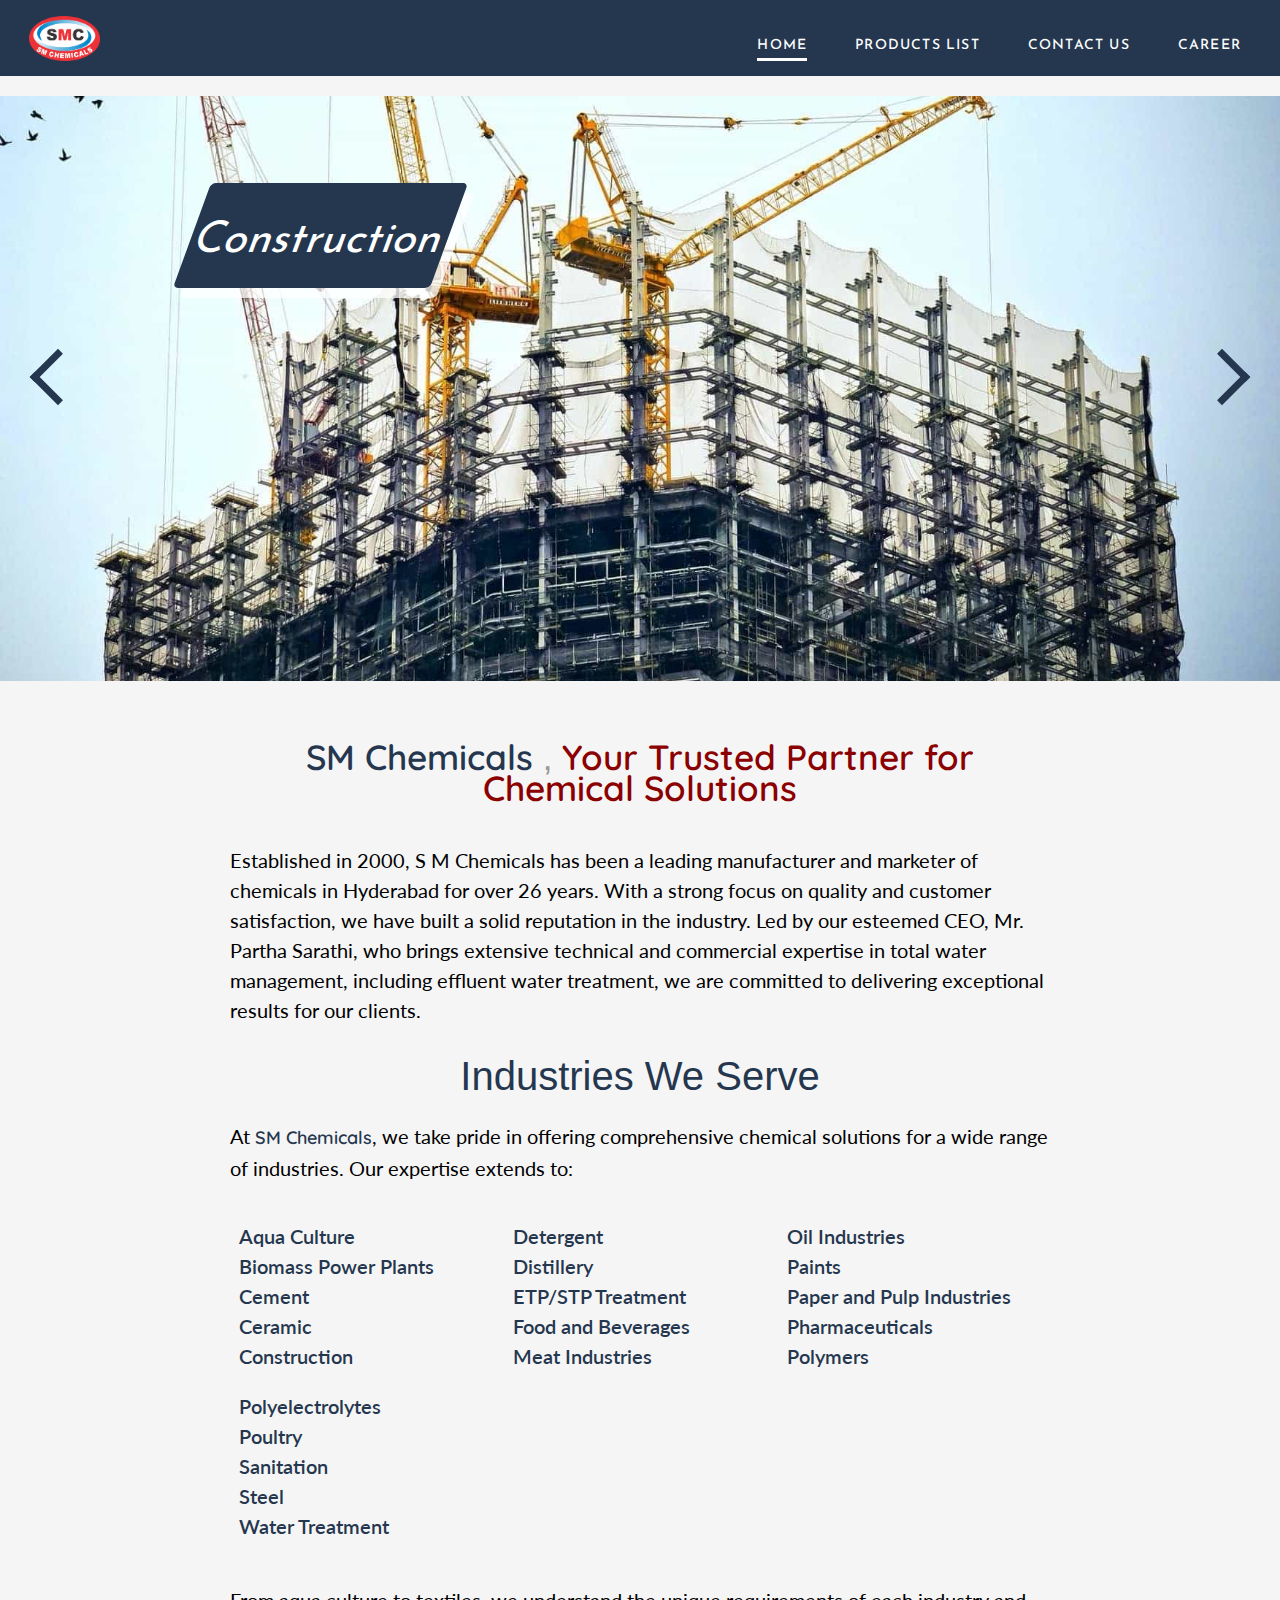
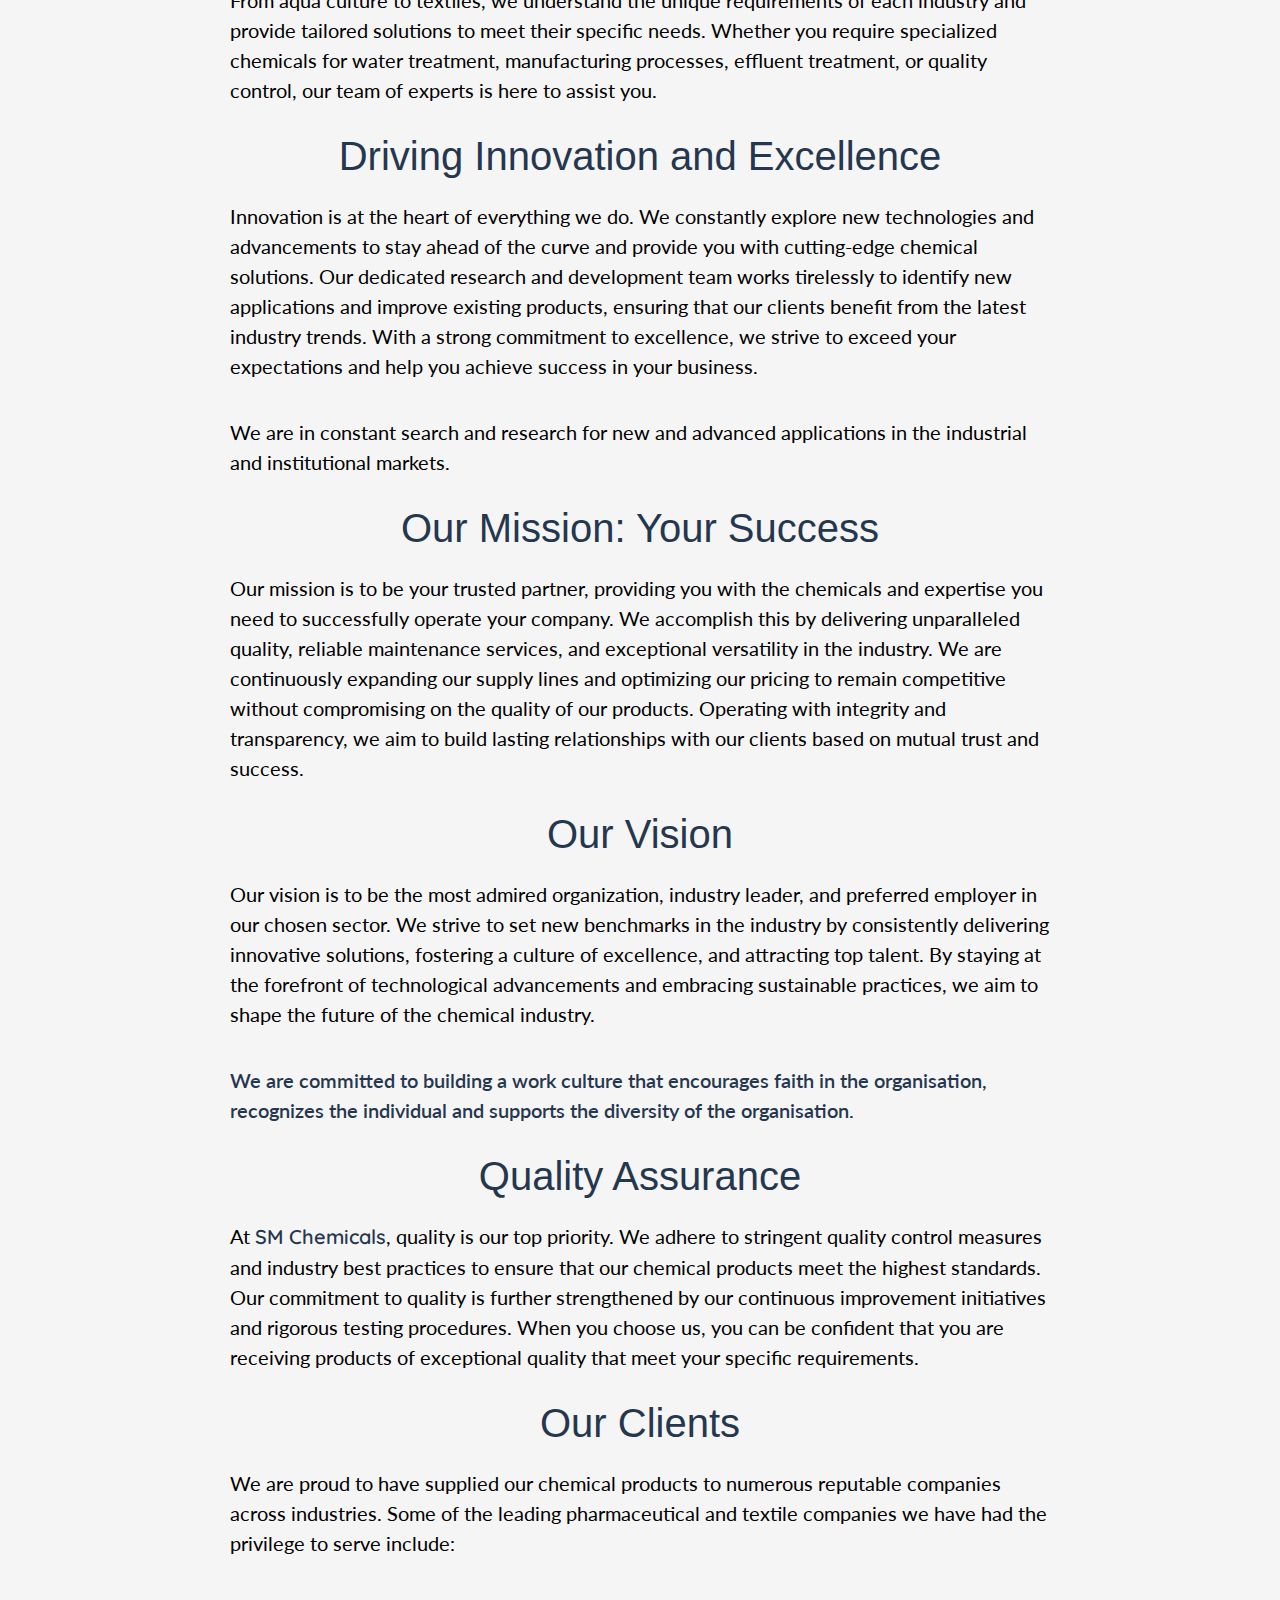
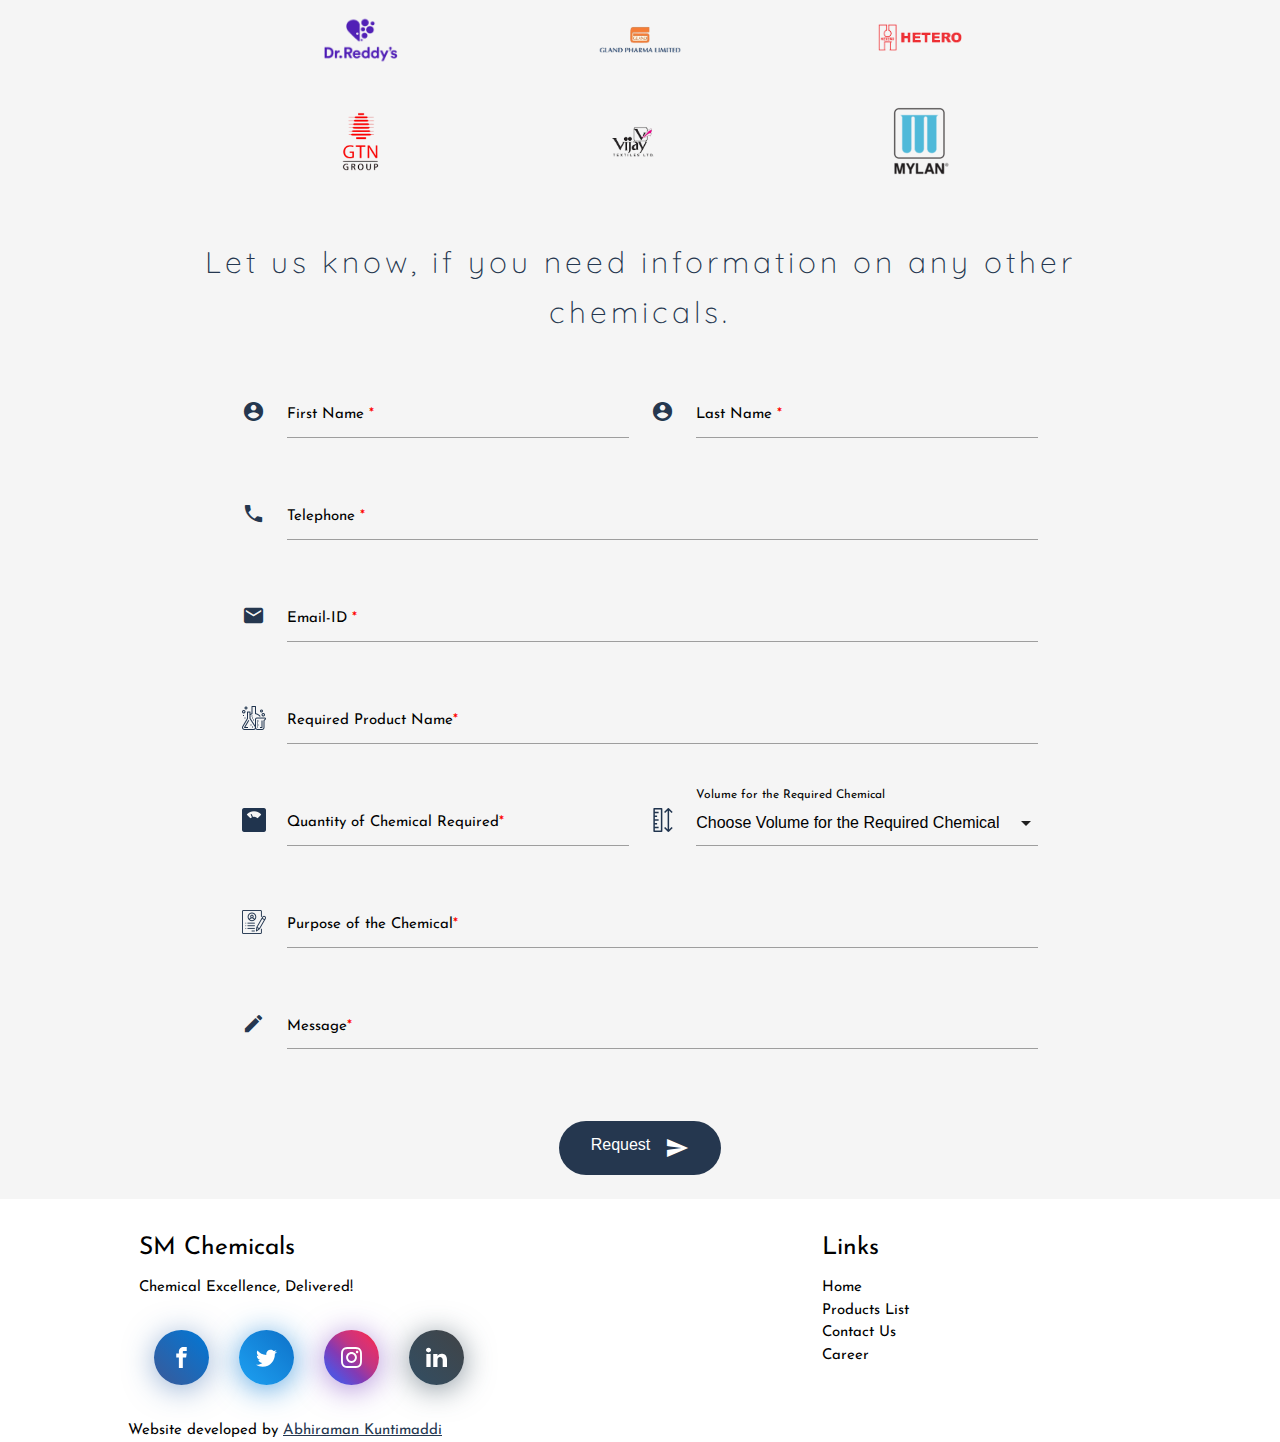
==== index.html @ 5cde38c0 "Moar lazy loading." ====
<!DOCTYPE html>
<html lang="en">

<head>
    <meta charset="UTF-8">
    <meta name="viewport" content="width=device-width, initial-scale=1.0">
    <meta name="theme-color" content="#25374f">
    <meta http-equiv="X-UA-Compatible" content="ie=edge">
    <meta name="description" content="S M Chemicals is in the field of Manufacturing and Marketing Chemicals in Hyderabad, India since 2000.">
    <meta name="keywords" content="Chemicals, S M Chemicals, Manufacture, Water, Water Treatment, ETP, Laundry,  Industry, Industries, Food and Beverages, Meat, Textile, Aqua Culture, Cooling Towers, Pulp and paper, Products, Hyderabad, India, Nallakunta, COVID-19, Supplies, Mr Partha Sarathi, Goods, Information, Request, Abhiraman Kuntimaddi.">
    <meta name="google-site-verification" content="u-ri6SJlkWAzicqvJTu-cuKKjDWuMDc4wzYXt_QNyRA">
    <meta name="robots" content="index, follow">
    <meta http-equiv="Content-Type" content="text/html; charset=utf-8">
    <meta name="language" content="English">
    <meta name="author" content="Abhiraman Kuntimaddi">

    <meta http-equiv="Cache-Control" content="no-cache, no-store, must-revalidate">
    <meta http-equiv="Pragma" content="no-cache">
    <meta http-equiv="Expires" content="0">
    <title>SM Chemicals - Home</title>
    <link rel="icon" href="/images/Logo.png">
    <link rel="stylesheet" href="/CSS/style.css">
    <link href="https://fonts.googleapis.com/icon?family=Material+Icons" rel="stylesheet">
    <link rel="stylesheet" href="https://cdn.jsdelivr.net/npm/animate.css@3.5.2/animate.min.css">
    <link href="https://fonts.googleapis.com/css?family=Josefin+Sans:300,400" rel="stylesheet">
    <link href='https://fonts.googleapis.com/css?family=Quicksand:300,400,700' rel='stylesheet' type='text/css'>
    <link href='https://fonts.googleapis.com/css?family=Lato:400,400italic,900' rel='stylesheet' type='text/css'>
    <link rel="stylesheet" href="/CSS/svg_scroll.css" media="screen,projection">
    <link rel="stylesheet" href="https://cdnjs.cloudflare.com/ajax/libs/materialize/1.0.0/css/materialize.min.css">
    <style>
        .dropdown-content li>a,
        .dropdown-content li>span {
            color: #25374F !important;
            font-family: 'Lato' !important;
        }

        .lab-icon {
            background: url('images/lab.png') no-repeat;
            height: 30px;
            width: 30px;
            display: block;
        }

        .lab-red-icon {
            background: url('images/lab-red.png') no-repeat;
            height: 30px;
            width: 30px;
            display: block;
        }

        .weight-icon {
            background: url('images/weight.png') no-repeat;
            height: 30px;
            width: 30px;
            display: block;
        }

        .scale-icon {
            background: url('images/scale.png') no-repeat;
            height: 30px;
            width: 30px;
            display: block;
        }

        .purpose-icon {
            background: url('images/purpose.png') no-repeat;
            height: 30px;
            width: 30px;
            display: block;
        }

        .virus-icon {
            background: url('images/virus.png') no-repeat;
            height: 30px;
            width: 30px;
            display: block;
            vertical-align: middle !important;
        }

    </style>
</head>

<body>

    <div class="thetop"></div>
    <div class="SM-color">
        <div class="nav-cust">
            <input type="checkbox" id="nav" class="hidden">
            <label for="nav" class="nav-btn">
                <i></i>
                <i></i>
                <i></i>
            </label>
            <div class="logo">
                <a href="/index"><img src="images/Logo.png" alt="SM Chemicals" height="45px"></a>
            </div>
            <div class="nav-wrapper">
                <ul>
                    <li class="active-cust"><a href="/index">Home</a></li>
                    <li><a href="/products">Products List</a></li>
                    <li><a href="/contactus">Contact Us</a></li>
                    <li><a href="/career">Career</a></li>
                </ul>
            </div>
        </div>
    </div>
<!--     <div class="fixed-action-btn left-button">
        <a id="menu" class="btn-floating btn-large modal-trigger" href="#covid-19">
            <i class="material-icons inline-icon prefix">warning</i>
        </a>
    </div>
    <div class="tap-target" data-target="menu" style="background-color: darkred;">
        <div class="tap-target-content">
            <div>

                <span style="" class="white-text">COVID-19 Alert</span>
                <img style="vertical-align:middle" src="images/virus.png">
            </div>
            <p class="white-text">(Coronavirus Disease)</p>
            <div class="white-text">We also manufacture and supply products that are essential during this pandemic outbreak.</div>
            <div class="white-text">Press the button to learn more.</div>
        </div>
    </div>
    <div id="covid-19" class="modal modal-fullscreen-covid">
        <div class="modal-content">
            <h4 class="center modal-header" style="color: darkred;">Covid-19 Essential Products</h4>

            <div class="content">
                <div class="cust-text">
                    We manufacture and supply chemicals that are essential during this pandemic outbreak. The following listed chemicals are manufactured locally and will be supplied on a wholesale scale based on the requirement of the customer.
                    <div style="margin-top: 20px;">
                        <h4 class="modal-header" style="color: darkred; font-weight: 600; font-size: 30px;">Chemicals List</h4>
                    </div>
                    <ol class="b">
                        <div class="cust-text SM-color-text" style="font-weight: 400;">
                            <li>Bleaching Powder</li>
                            <li>Fragrance Lemon,Jasmine</li>
                            <li>Glycerin</li>
                            <li>Hand Sanitizer</li>
                            <li>Hydrogen Peroxide</li>
                            <li>Isopropyl alcohol</li>
                            <li>Sodium Hypochlorite Liquid</li>
                            <li>Thickener(Carbomer)</li>
                        </div>
                    </ol>
                    Apart from chemicals we are also looking forward to sell products such as <span>Hand Sanitizers, Hand Wash, N95 Masks and PPE Kits</span> which have become essential requirements during this period.

                    <div class="center" style="margin-top: 20px;">
                        Please feel free to use the below given <a href="#form" style="color: darkred;">Enquiry Form</a> or <a href="#form" style="color: darkred;">click here</a>.
                    </div>

                </div>
                <div class="card-cust">
                    <div class="ind-card-image" style="background-image: url(images/industries/sanitation.jpg);">
                        <p class="card-text">Hand Sanitizer</p>
                    </div>
                </div>
                <div class="card-cust">
                    <div class="ind-card-image" style="background-image: url(images/industries/hand-wash.jpg);">
                        <p class="card-text">Liquid Hand Wash</p>
                    </div>
                </div>
                <div class="card-cust">
                    <div class="ind-card-image" style="background-image: url(images/industries/ppe.jpg);">
                        <p class="card-text">PPE(Personal Protection Equipment) Kit</p>
                    </div>
                </div>
                <div class="card-cust">
                    <div class="ind-card-image" style="background-image: url(images/industries/n95.jpg);">
                        <p class="card-text">N95 Mask</p>
                    </div>
                </div>
                <h5 class="center cust-title" style="color: darkred;">Enquire for COVID-19 Essentials Supplies</h5>
                <div class="row container" id="form">
                    <form class="col s12" name="mailus" action="covid-19.php" method="post">
                        <div class="row">
                            <div class="input-field col s12 m6">
                                <i class="material-icons inline-icon prefix" style="color: darkred">account_circle</i>
                                <input id="first_name" type="text" class="validate" name="first_name" required="true">
                                <label for="first_name" class="text-font">First Name <lable style="color: red;">*</lable></label>
                                <span class="helper-text text-font" data-error="Please enter your first name" data-success=""></span>
                            </div>
                            <div class="input-field col s12 m6">
                                <i class="material-icons inline-icon prefix" style="color: darkred">account_circle</i>
                                <input id="last_name" type="text" class="validate" name="last_name" required="true">
                                <label for="last_name" class="text-font">Last Name <lable style="color: red;">*</lable></label>
                                <span class="helper-text text-font" data-error="Please enter your last name" data-success=""></span>
                            </div>
                            <div class="input-field col s12">
                                <i class="material-icons inline-icon prefix" style="color: darkred">phone</i>
                                <input id="phone" type="text" class="validate" name="phone" required="true">
                                <label for="phone" class="text-font">Telephone <lable style="color: red;">*</lable></label>
                                <span class="helper-text text-font" data-error="Please enter a valid Phone Number" data-success=""></span>
                            </div>
                            <div class="input-field col s12">
                                <i class="material-icons inline-icon prefix" style="color: darkred;">mail</i>
                                <input id="email" type="text" class="validate" name="email" required="true">
                                <label for="email" class="text-font">Email-ID <lable style="color: red;">*</lable></label>
                                <span class="helper-text text-font" data-error="Please enter a valid E-Mail ID" data-success="Valid E-Mail ID"></span>
                            </div>
                            <div class="input-field col s12">
                                <i class="material-icons inline-icon prefix" style="color: darkred"><span class="lab-red-icon">
                                    </span></i>
                                <select class="icons text-font" name="requpro[]" multiple>
                                    <option class="text-font" value="" disabled selected>Choose A required product</option>
                                    <option class="text-font" value="Bleaching Powder">Bleaching Powder</option>
                                    <option class="text-font" value="Faragrance Lemon">Fragrance Lemon</option>
                                    <option class="text-font" value="Faragrance Jasmine">Fragrance Jasmine</option>
                                    <option class="text-font" value="Glycerin">Glycerin</option>
                                    <option class="text-font" value="Hand Sanitizer">Hand Sanitizer</option>
                                    <option class="text-font" value="Hydrogen Peroxide">Hydrogen Peroxide</option>
                                    <option class="text-font" value="Isopropyl alchol">Isopropyl alchol</option>
                                    <option class="text-font" value="Sodium Hypochlorite">Sodium Hypochlorite</option>
                                    <option class="text-font" value="Thickner(Carbomer)">Thickner(Carbomer)</option>
                                    <option class="text-font" value="PPE Kit">PPE Kit</option>
                                    <option class="text-font" value="N95 Mask">N95 Mask</option>
                                    <option class="text-font" value="Liquid Hand Wash">Liquid Hand Wash</option>
                                    <option class="text-font" value="Hand Sanstizer">Hand Sanstizer</option>
                                </select>
                                <label for="requpro" class="text-font">Choose A required product</label>
                            </div>
                            <div class="input-field col s12 m6">
                                <i class="material-icons inline-icon prefix" style="color: darkred;">location_on</i>
                                <input placeholder="City" id="city" name="city" type="text" required="true" class="validate">
                                <label for="city" class="text-font">Delivery Location City<lable style="color: red;">*</lable></label>
                                <span class="helper-text text-font" data-error="Please enter the name of city." data-success=""></span>
                            </div>
                            <div class="input-field col s12 m6">
                                <i class="material-icons inline-icon prefix" style="color: darkred;">location_on</i>
                                <input placeholder="Country" id="country" name="country" type="text" required="true" class="validate">
                                <label for="country" class="text-font">Delivery Location Country<lable style="color: red;">*</lable></label>
                                <span class="helper-text text-font" data-error="Please enter the name of city." data-success=""></span>
                            </div>
                            <div class="input-field col s12">
                                <i class="material-icons inline-icon prefix" style="color: darkred;">mode_edit</i>
                                <textarea placeholder="Please ensure that you also mention the quantity of the product in the message." id="message" type="text" class="materialize-textarea" name="message" required="true" data-length="250"></textarea>
                                <label for="message" class="text-font">Message<lable style="color: red;">*</lable></label>
                                <span class="helper-text text-font" data-error="Enter a message./The message is too Long." data-sucess="Please write a valid Message or E-Mail"></span>
                            </div>
                            <div class="center">
                                <button class="btn-round hoverable" type="submit" name="submit" value="submit" style="background-color: darkred;">Send Enquire
                                    <i class="material-icons right">send</i>
                                </button>
                            </div>
                        </div>
                    </form>
                </div>
            </div>

            <div class="center bottomcenter">
                <a href="#!" class="modal-btn-cust modal-close hoverable">Back</a>
            </div>
        </div>
    </div> -->

    <div class="slider" style="margin-top: 20px;">
        <div class="arrows left-arrow prev waves-effect left tooltipped" style="z-index: 4; top: 50%; left:3%;" height="45px" width="45px" data-tooltip="Previous"></div>
        <div class="arrows right-arrow next waves-effect right tooltipped" style="z-index: 4; top: 50%; right:3%;" height="45px" width="45px" data-tooltip="Next"></div>
        <ul class="slides">
            <li>
                <img class="responsive-img" src="images/carousel/Construction.jpg" alt="Data-Centers" loading="lazy">
                <div class="caption left-align">
                    <div class="skew-rect modal-trigger hoverable tooltipped" href="#construction" data-tooltip="Construction">
                        <h3 class="cust-sha-text">Construction</h3>
                    </div>
                </div>
            </li>
            <li>
                <img class="responsive-img" src="images/carousel/cooling-towers.jpg" alt="Cooling-Tower" loading="lazy">
                <div class="caption right-align">
                    <div class="skew-rect modal-trigger hoverable tooltipped" href="#cooling" data-tooltip="Cooling Tower Water Treatment">
                        <h3 class="cust-sha-text">Cooling Tower Water Treatment</h3>
                    </div>
                </div>
            </li>
            <li>
                <img class="responsive-img" src="images/carousel/etp-plant.jpg" alt="ETP-Plant" loading="lazy">
                <div class="caption left-align">
                    <div class="skew-rect modal-trigger hoverable tooltipped" href="#etp" data-tooltip="ETP Chemical">
                        <h3 class="cust-sha-text">ETP Chemical</h3>
                    </div>
                </div>
            </li>
            <li>
                <img class="responsive-img" src="images/carousel/laundry-main.jpg" alt="laundry" loading="lazy">
                <div class="caption right-align">
                    <div class="skew-rect modal-trigger hoverable tooltipped" href="#laundry" data-tooltip="Laundry Chemicals">
                        <h3 class="cust-sha-text">Laundry Chemicals</h3>
                    </div>
                </div>
            </li>
            <li>
                <img class="responsive-img" src="images/carousel/Poly.jpg" alt="Polymers" loading="lazy">
                <div class="caption left-align">
                    <div class="skew-rect modal-trigger hoverable tooltipped" href="#polymers" data-tooltip="Polymers">
                        <h3 class="cust-sha-text">Polymers</h3>
                    </div>
                </div>
            </li>
            <li>
                <img class="responsive-img" src="images/carousel/paper_pulp.jpg" alt="IT-Commercial" loading="lazy">
                <div class="caption right-align">
                    <div class="skew-rect modal-trigger hoverable tooltipped" href="#pulppaper" data-tooltip="Pulp and Paper">
                        <h3 class="cust-sha-text">Pulp and Paper</h3>
                    </div>
                </div>

            </li>
            <li>
                <img class="responsive-img" src="images/carousel/Water_Treatment_Chem.jpg" alt="OT" loading="lazy">
                <div class="caption left-align">
                    <div class="skew-rect modal-trigger hoverable tooltipped" href="#wtc" data-tooltip="Water Treatment Chemicals">
                        <h3 class="cust-sha-text">Water Treatment Chemicals</h3>
                    </div>
                </div>
            </li>
        </ul>
    </div>
    <div id="construction" class="modal modal-fullscreen">
        <div class="modal-content">
            <h4 class="center modal-header">Construction Indusrties</h4>

            <div class="content">
                <div class="card-cust">
                    <div class="ind-card-image z-depth-4" style="background-image: url(images/products/ready-mix.jpg);">
                        <p class="card-text">Ready Mix - Super Plastisizer</p>
                    </div>
                </div>
            </div>

            <div class="center bottomcenter">
                <a href="" class="modal-btn-cust modal-close hoverable">Back</a>
            </div>
        </div>
    </div>
    <div id="cooling" class="modal modal-fullscreen">
        <div class="modal-content">
            <h4 class="center modal-header">Cooling Tower Water Treatment Chemicals</h4>

            <div class="content">
                <div class="card-cust">
                    <div class="ind-card-image z-depth-4" style="background-image: url(images/products/biodisperants.jpg);">
                        <p class="card-text">Biodipersants</p>
                    </div>
                </div>
                <div class="card-cust">
                    <div class="ind-card-image z-depth-4" style="background-image: url(images/products/descaling-chemicals.jpg);">
                        <p class="card-text">Descaling Chemicals</p>
                    </div>
                </div>
            </div>
            <h4 class="center">Anti-Scalant with Corrosion inhibitors</h4>
            <div class="content">
                <div class="card-cust">
                    <div class="ind-card-image z-depth-4" style="background-image: url(images/products/sm-default.jpg);">
                        <p class="card-text">Anti-Scalant with Corrosion inhibitors</p>
                    </div>
                </div>
            </div>
            <h4 class="center">Biocides both Oxidizing and Non-Oxidizing</h4>
            <div class="content">
                <div class="card-cust">
                    <div class="ind-card-image z-depth-4" style="background-image: url(images/products/biocide.jpg);">
                        <p class="card-text">Biocides both Oxidizing and Non-Oxidizing</p>
                    </div>
                </div>
            </div>


            <div class="center bottomcenter">
                <a href="" class="modal-btn-cust modal-close hoverable">Back</a>
            </div>
        </div>
    </div>
    <div id="etp" class="modal modal-fullscreen">
        <div class="modal-content">
            <h4 class="center modal-header">ETP Plant and Chemicals</h4>

            <div class="content">
                <div class="card-cust">
                    <div class="ind-card-image z-depth-4" style="background-image: url(images/products/cogulants.jpg);">
                        <p class="card-text">Coagulants</p>
                    </div>
                </div>
                <div class="card-cust">
                    <div class="ind-card-image z-depth-4" style="background-image: url(images/products/biodisperants.jpg);">
                        <p class="card-text">Color Removal Polymer</p>
                    </div>
                </div>
                <div class="card-cust">
                    <div class="ind-card-image z-depth-4" style="background-image: url(images/products/floculants.jpg);">
                        <p class="card-text">Floculants<br>(polyelectrolytes)</p>
                    </div>
                </div>
                <div class="card-cust">
                    <div class="ind-card-image z-depth-4" style="background-image: url(images/products/sm-default.jpg);">
                        <p class="card-text">Inorganic and Polymeric</p>
                    </div>
                </div>
                <div class="card-cust">
                    <div class="ind-card-image z-depth-4" style="background-image: url(images/products/bacterial-culture.jpg);">
                        <p class="card-text">Media and Bactrial culture for aerobic & anaerobic System</p>
                    </div>
                </div>
                <div class="card-cust">
                    <div class="ind-card-image z-depth-4" style="background-image: url(images/products/etp-plant.jpg);">
                        <p class="card-text">STP & ETP plants for different applications</p>
                    </div>
                </div>
            </div>

            <div class="center bottomcenter">
                <a href="" class="modal-btn-cust modal-close hoverable">Back</a>
            </div>
        </div>
    </div>
    <div id="laundry" class="modal modal-fullscreen">
        <div class="modal-content">
            <h4 class="center modal-header">Laundry Chemicals</h4>

            <div class="content">
                <div class="card-cust">
                    <div class="ind-card-image z-depth-4" style="background-image: url(images/products/cleaning.jpg);">
                        <p class="card-text">Cleaning</p>
                    </div>
                </div>
                <div class="card-cust">
                    <div class="ind-card-image z-depth-4" style="background-image: url(images/products/detergent.jpg);">
                        <p class="card-text">Detergents</p>
                    </div>
                </div>
                <div class="card-cust">
                    <div class="ind-card-image z-depth-4" style="background-image: url(images/products/fabric-soft.jpg);">
                        <p class="card-text">Fabric Softners</p>
                    </div>
                </div>
                <div class="card-cust">
                    <div class="ind-card-image z-depth-4" style="background-image: url(images/products/hardness.jpg);">
                        <p class="card-text">Hardness reducers</p>
                    </div>
                </div>
                <div class="card-cust">
                    <div class="ind-card-image z-depth-4" style="background-image: url(images/products/PH-boosters.jpg);">
                        <p class="card-text">PH boosters</p>
                    </div>
                </div>
            </div>
            <div class="center bottomcenter">
                <a href="" class="modal-btn-cust modal-close hoverable">Back</a>
            </div>
        </div>
    </div>
    <div id="polymers" class="modal modal-fullscreen">
        <div class="modal-content">
            <h4 class="center modal-header">Polymers</h4>
            <h4 class="center">Coagulants</h4>
            <div class="content">
                <div class="card-cust">
                    <div class="ind-card-image z-depth-4" style="background-image: url(images/products/DADMAC.png);">
                        <p class="card-text">DADMAC</p>
                    </div>
                </div>
                <div class="card-cust">
                    <div class="ind-card-image z-depth-4" style="background-image: url(images/products/DCDA.jpg);">
                        <p class="card-text">DCDA Based decoloring</p>
                    </div>
                </div>
                <div class="card-cust">
                    <div class="ind-card-image z-depth-4" style="background-image: url(images/products/edta.png);">
                        <p class="card-text">Polyamine</p>
                    </div>
                </div>
            </div>

            <h4 class="center">Dispersants</h4>
            <div class="content">
                <div class="card-cust">
                    <div class="ind-card-image z-depth-4" style="background-image: url(images/products/.jpg);">
                        <p class="card-text">Anionic</p>
                    </div>
                </div>
                <div class="card-cust">
                    <div class="ind-card-image z-depth-4" style="background-image: url(images/products/.jpg);">
                        <p class="card-text">Cationic</p>
                    </div>
                </div>
                <div class="card-cust">
                    <div class="ind-card-image z-depth-4" style="background-image: url(images/products/edta.png);">
                        <p class="card-text">Non-ionic</p>
                    </div>
                </div>
            </div>
            <h4 class="center">Sludge Dewatering / Silica Dispersants</h4>
            <div class="content">
                <div class="card-cust">
                    <div class="ind-card-image z-depth-4" style="background-image: url(images/products/sludge.jpg);">
                        <p class="card-text">Sludge Dewatering and Thickening</p>
                    </div>
                </div>
                <div class="card-cust">
                    <div class="ind-card-image z-depth-4" style="background-image: url(images/products/.jpg);">
                        <p class="card-text">Silica Dispersants</p>
                    </div>
                </div>
            </div>
            <div class="center bottomcenter">
                <a href="" class="modal-btn-cust modal-close hoverable">Back</a>
            </div>
        </div>
    </div>
    <div id="pulppaper" class="modal modal-fullscreen">
        <div class="modal-content">
            <h4 class="center modal-header">Pulp and Paper Chemicals</h4>

            <div class="content">
                <div class="card-cust">
                    <div class="ind-card-image z-depth-4" style="background-image: url(images/products/biocide.jpg);">
                        <p class="card-text">Biocide</p>
                    </div>
                </div>
                <div class="card-cust">
                    <div class="ind-card-image z-depth-4" style="background-image: url(images/products/strength-polymer.jpg);">
                        <p class="card-text">Dry Strength Polymers</p>
                    </div>
                </div>
                <div class="card-cust">
                    <div class="ind-card-image z-depth-4" style="background-image: url(images/products/etp-plant.jpg);">
                        <p class="card-text">ETP Treatment Chemical</p>
                    </div>
                </div>
                <div class="card-cust">
                    <div class="ind-card-image z-depth-4" style="background-image: url(images/products/polyaluminium-chloride.jpg);">
                        <p class="card-text">Polyaluminium Chloride</p>
                    </div>
                </div>
                <div class="card-cust">
                    <div class="ind-card-image z-depth-4" style="background-image: url(images/products/binders.jpg);">
                        <p class="card-text">Retantion Aid</p>
                    </div>
                </div>
                <div class="card-cust">
                    <div class="ind-card-image z-depth-4" style="background-image: url(images/products/strength-polymer.jpg);">
                        <p class="card-text">Wet Strength Polymers</p>
                    </div>
                </div>
            </div>
            <div class="center bottomcenter">
                <a href="" class="modal-btn-cust modal-close hoverable">Back</a>
            </div>
        </div>
    </div>
    <div id="wtc" class="modal modal-fullscreen">
        <div class="modal-content">
            <h4 class="center">Water Treatment Chemicals</h4>
            <p class="center cust-txt">Low / Medium / High Pressure Boilers</p>
            <div class="content">
                <div class="card-cust">
                    <div class="ind-card-image z-depth-4" style="background-image: url(images/products/sm-default.jpg);">
                        <p class="card-text">AntiScalent</p>
                    </div>
                </div>
                <div class="card-cust">
                    <div class="ind-card-image z-depth-4" style="background-image: url(images/products/corrosion.jpg);">
                        <p class="card-text">Corrison Inhilitors</p>
                    </div>
                </div>
                <div class="card-cust">
                    <div class="ind-card-image z-depth-4" style="background-image: url(images/products/descaling-chemicals.jpg);">
                        <p class="card-text">Descaling Chemicals</p>
                    </div>
                </div>
                <div class="card-cust">
                    <div class="ind-card-image z-depth-4" style="background-image: url(images/products/PH-boosters.jpg);">
                        <p class="card-text">PH boosters</p>
                    </div>
                </div>
                <div class="card-cust">
                    <div class="ind-card-image z-depth-4" style="background-image: url(images/products/sludge.jpg);">
                        <p class="card-text">Sludge Conditioners</p>
                    </div>
                </div>
                <div class="card-cust">
                    <div class="ind-card-image z-depth-4" style="background-image: url(images/products/sm-default.jpg);">
                        <p class="card-text">Volatile and Non-Volatile Treatment</p>
                    </div>
                </div>
            </div>
            <div class="center bottomcenter">
                <a href="" class="modal-btn-cust modal-close hoverable">Back</a>
            </div>
        </div>
    </div>
    <!--
    <div class="scroll-down svg animated fadeInUp delay-5s slow" id="home-scroll-down">
        <svg id="Layer_2" x="0px" y="0px" viewBox="0 0 25.166666 37.8704414" enable-background="new 0 0 25.166666 37.8704414" xml:space="preserve">
            <path class="stroke" fill="none" stroke-width="2.5" stroke-miterlimit="10" d="M12.5833445 36.6204414h-0.0000229C6.3499947 36.6204414 1.25 31.5204487 1.25 25.2871208V12.5833216C1.25 6.3499947 6.3499951 1.25 12.5833216 1.25h0.0000229c6.2333269 0 11.3333216 5.0999947 11.3333216 11.3333216v12.7037992C23.916666 31.5204487 18.8166714 36.6204414 12.5833445 36.6204414z"></path>
            <path class="scroller" d="M13.0833359 19.2157116h-0.9192753c-1.0999985 0-1.9999971-0.8999996-1.9999971-1.9999981v-5.428606c0-1.0999994 0.8999987-1.9999981 1.9999971-1.9999981h0.9192753c1.0999985 0 1.9999981 0.8999987 1.9999981 1.9999981v5.428606C15.083334 18.315712 14.1833344 19.2157116 13.0833359 19.2157116z"></path>
        </svg><i class="icon icon-arrow-down"></i>
    </div>
-->
    <!-- Modal Trigger -->
    <main>
        <div class="container" id="start">
            <div class="cust-text container ctd-text" style="padding-top: 2%;">
                <div class="center welcome-text" style="padding: 5%;">
                    <span style="color : #25374F; font-size: 35px;">SM Chemicals</span> , <span style="color: darkred; font-size: 35px;">Your Trusted Partner for Chemical Solutions</span> 
                </div>

                <!-- TODO:This goes somewhere else -->
<!--                 <div class="text-anim">
                    <div class="rotate-main-text center">We Manufacture Chemicals that are essential for </div>
                    <div class="rotate-text center">
                        <p class="word">Auqa Culture</p>
                        <p class="word">Cement</p>
                        <p class="word">Ceramic</p>
                        <p class="word">Construction</p>
                        <p class="word">Detergent</p>
                        <p class="word">Food and Beverages</p>
                        <p class="word">Hospital</p>
                        <p class="word">Meat Industries</p>
                        <p class="word">Oil Industries</p>
                        <p class="word">Paper and Pulp</p>
                        <p class="word">Pharmaceuticals</p>
                        <p class="word">Poultry</p>
                        <p class="word">Power plant</p>
                        <p class="word">Sanitaion</p>
                        <p class="word">Steel</p>
                        <p class="word">Textile</p>
                    </div>
                </div> -->

                <div class="cust-text years-sm" id="years-sm"> </div>

                <div class="cust-text-industries center" style="font-size: 40px; font-weight: 400;">Industries We Serve</div>

                <div class="cust-text" style="margin-top: 2%;">
                    At <span style="color: #25374F; font-size: large;"> SM Chemicals</span>, we take pride in offering comprehensive chemical solutions for a wide range of industries. Our expertise extends to:
                    <br><br>
                    <div class="custom-list cust-text SM-color-text" style="font-weight: 540; padding: 1%;">
                        <div class="column">
                            <ol>
                                <li>Aqua Culture</li>
                                <li>Biomass Power Plants</li>
                                <li>Cement</li>
                                <li>Ceramic</li>
                                <li>Construction</li>
                            </ol>
                        </div>
                        <div class="column">
                            <ol>
                                <li>Detergent</li>
                                <li>Distillery</li>
                                <li>ETP/STP Treatment</li>
                                <li>Food and Beverages</li>
                                <li>Meat Industries</li>
                            </ol>
                        </div>
                        <div class="column">
                            <ol>
                                <li>Oil Industries</li>
                                <li>Paints</li>
                                <li>Paper and Pulp Industries</li>
                                <li>Pharmaceuticals</li>
                                <li>Polymers</li>
                            </ol>
                        </div>
                        <div class="column">
                            <ol>
                                <li>Polyelectrolytes</li>
                                <li>Poultry</li>
                                <li>Sanitation</li>
                                <li>Steel</li>
                                <li>Water Treatment</li>
                            </ol>
                        </div>
                    </div>

                    From aqua culture to textiles, we understand the unique requirements of each industry and provide tailored solutions to meet their specific needs. Whether you require specialized chemicals for water treatment, manufacturing processes, effluent treatment, or quality control, our team of experts is here to assist you.
                </div>

                <div class="cust-text-industries center" style="font-size: 40px; font-weight: 400;">
                    Driving Innovation and Excellence
                </div>

                <div class="cust-text" style="margin-top: 2%;">
                    Innovation is at the heart of everything we do. We constantly explore new technologies and advancements to stay ahead of the curve and provide you with cutting-edge chemical solutions. Our dedicated research and development team works tirelessly to identify new applications and improve existing products, ensuring that our clients benefit from the latest industry trends. With a strong commitment to excellence, we strive to exceed your expectations and help you achieve success in your business.
                </div>

                <div class="cust-text" style="margin-top: 2%;">
                    We are in constant search and research for new and advanced applications in the industrial and institutional markets.
                </div>
                <div class="cust-text-industries center" style="font-size: 40px; font-weight: 400;">Our Mission: Your Success</div>
                <div class="cust-text" style="margin-top: 2%;">
                    Our mission is to be your trusted partner, providing you with the chemicals and expertise you need to successfully operate your company. We accomplish this by delivering unparalleled quality, reliable maintenance services, and exceptional versatility in the industry. We are continuously expanding our supply lines and optimizing our pricing to remain competitive without compromising on the quality of our products. Operating with integrity and transparency, we aim to build lasting relationships with our clients based on mutual trust and success.
                </div>
                <div class="cust-text-industries center" style="font-size: 40px; font-weight: 400;">Our Vision</div>
                <div class="cust-text" style="margin-top: 2%;">
                    Our vision is to be the most admired organization, industry leader, and preferred employer in our chosen sector. We strive to set new benchmarks in the industry by consistently delivering innovative solutions, fostering a culture of excellence, and attracting top talent. By staying at the forefront of technological advancements and embracing sustainable practices, we aim to shape the future of the chemical industry.
                </div>
                <div class="cust-text SM-color-text" style="font-weight: 600;">
                    We are committed to building a work culture that encourages faith in the organisation, recognizes the individual and supports the diversity of the organisation.
                </div>

                <div class="cust-text-industries center" style="font-size: 40px; font-weight: 400;">Quality Assurance</div>
                <div class="cust-text" style="margin-top: 2%;">
                    At <span style="color : #25374F; font-size: 20px;">SM Chemicals</span>, quality is our top priority. We adhere to stringent quality control measures and industry best practices to ensure that our chemical products meet the highest standards. Our commitment to quality is further strengthened by our continuous improvement initiatives and rigorous testing procedures. When you choose us, you can be confident that you are receiving products of exceptional quality that meet your specific requirements.
                </div>

                <div class="cust-text-industries center" style="font-size: 40px; font-weight: 400;">Our Clients</div>
                <div class="cust-text" style="margin-top: 2%;">
                    We are proud to have supplied our chemical products to numerous reputable companies across industries. Some of the leading pharmaceutical and textile companies we have had the privilege to serve include:
                </div>

                <div class="client-grid-container">
                    <div class="client-grid-item">
                      <img src="images/clients/dr-reddys.png" alt="Client 1" loading="lazy">
                    </div>
                    <div class="client-grid-item">
                      <img src="images/clients/gland-pharma.png" alt="Client 2" loading="lazy">
                    </div>
                    <div class="client-grid-item">
                        <img src="images/clients/hetro-drugs.png" alt="Client 3" loading="lazy"> 
                    </div>
                    <div class="client-grid-item">
                        <img src="images/clients/gtn.png" alt="Client 4" loading="lazy"> 
                    </div>
                    <div class="client-grid-item">
                        <img src="images/clients/vijay-text.png" alt="Client 5" loading="lazy"> 
                    </div>
                    <div class="client-grid-item">
                        <img src="images/clients/Mylan.png" alt="Client 6" loading="lazy">
                      </div>
                    <!-- Add more client-grid-items for additional client images -->
                  </div>
                  

            </div>
            <div class="cust-title center" style="font-weight: 200; margin-top: 60px; font-size: 30px;">Let us know, if you need information on any other chemicals.</div>
            <div class="row container" id="start">
                <form class="col s12" name="mailus" action="requestmail.php" method="post">
                    <div class="row">
                        <div class="input-field col s12 m6">
                            <i class="material-icons inline-icon prefix" style="color: #25374F">account_circle</i>
                            <input id="first_name" type="text" class="validate" name="first_name" required="true">
                            <label for="first_name" class="text-font">First Name <lable style="color: red;">*</lable></label>
                            <span class="helper-text text-font" data-error="Please enter your first name" data-success=""></span>
                        </div>
                        <div class="input-field col s12 m6">
                            <i class="material-icons inline-icon prefix" style="color: #25374F">account_circle</i>
                            <input id="last_name" type="text" class="validate" name="last_name" required="true">
                            <label for="last_name" class="text-font">Last Name <lable style="color: red;">*</lable></label>
                            <span class="helper-text text-font" data-error="Please enter your last name" data-success=""></span>
                        </div>
                        <div class="input-field col s12">
                            <i class="material-icons inline-icon prefix" style="color: #25374F">phone</i>
                            <input id="phone" type="text" class="validate" name="phone" required="true">
                            <label for="phone" class="text-font">Telephone <lable style="color: red;">*</lable></label>
                            <span class="helper-text text-font" data-error="Please enter a valid Phone Number" data-success=""></span>
                        </div>
                        <div class="input-field col s12">
                            <i class="material-icons inline-icon prefix" style="color: #25374F">mail</i>
                            <input id="email" type="text" class="validate" name="email" required="true">
                            <label for="email" class="text-font">Email-ID <lable style="color: red;">*</lable></label>
                            <span class="helper-text text-font" data-error="Please enter a valid E-Mail ID" data-success="Valid E-Mail ID"></span>
                        </div>
                        <div class="input-field col s12">
                            <i class="material-icons inline-icon prefix" style="color: #25374F"> <span class="lab-icon">
                                </span></i>
                            <input id="reqchemi" name="reqchemi" type="text" required="true" class="validate">
                            <label for="reqchemi" class="text-font">Required Product Name<lable style="color: red;">*</lable></label>
                            <span class="helper-text text-font" data-error="Please enter a product name" data-success=""></span>
                        </div>
                        <div class="input-field col s12 m6">
                            <i class="material-icons inline-icon prefix" style="color: #25374F">
                                <span class="weight-icon">
                                </span>
                            </i>
                            <input id="quantchemi" type="text" class="validate" name="quantchemical" required="true">
                            <label for="quantchemi" class="text-font">Quantity of Chemical Required<lable style="color: red;">*</lable></label>
                            <span class="helper-text text-font" data-error="Please enter a valid Amount" data-success=""></span>
                        </div>
                        <div class="input-field col s12 m6">
                            <i class="material-icons inline-icon prefix" style="color: #25374F"><span class="scale-icon">
                                </span></i>
                            <select class="icons text-font" name="chemivolume">
                                <option class="text-font" value="" disabled selected>Choose Volume for the Required Chemical</option>
                                <option class="text-font" value="Liter">Liter(s)</option>
                                <option class="text-font" value="Kg">Kg(s)</option>
                                <option class="text-font" value="Nos">No(s)</option>
                            </select>
                            <label for="chemivolume" class="text-font">Volume for the Required Chemical</label>
                        </div>
                        <div class="input-field col s12">
                            <i class="material-icons inline-icon prefix" style="color: #25374F"> <span class="purpose-icon">
                                </span></i>
                            <input id="purpose" name="purpose" type="text" required="true" class="validate">
                            <label for="purpose" class="text-font">Purpose of the Chemical<lable style="color: red;">*</lable></label>
                            <span class="helper-text text-font" data-error="Please enter the prurpose of the chemical requested." data-success=""></span>
                        </div>
                        <div class="input-field col s12">
                            <i class="material-icons inline-icon prefix" style="color: #25374F">mode_edit</i>
                            <textarea id="message" type="text" class="materialize-textarea" name="message" required="true" data-length="250"></textarea>
                            <label for="message" class="text-font">Message<lable style="color: red;">*</lable></label>
                            <span class="helper-text text-font" data-error="Enter a message./The message is too Long." data-sucess="Please write a valid Message or E-Mail"></span>
                        </div>
                        <div class="center">
                            <button class="btn-round hoverable" type="submit" name="submit" value="submit" style="background-color: #25374F;">Request
                                <i class="material-icons right">send</i>
                            </button>
                        </div>
                    </div>
                </form>
            </div>
        </div>
        <div class='scrolltop'>
            <div class="fixed-action-btn scroll animated bounceInUp">
                <a class="fab-button-cust waves-effect waves-light hoverable" href="#top" id="menu" style="background-color: #25374F;">Top
                    <i class="material-icons inline-icon">arrow_upward</i>
                </a>
            </div>
        </div>
    </main>
</body>
<footer class="page-footer white">
    <div class="container">
        <div class="row">
            <div class="col l6 s12">
                <h5 class="black-text">SM Chemicals</h5>
                <p class="black-text text-lighten-4">Chemical Excellence, Delivered!</p>
                <div class="social-footer">
                    <a href="https://www.facebook.com/smchemicalsofficial" class="profile-card-social__item facebook" target="_blank">
                        <span class="icon-font">
                            <svg class="icon">
                                <use xlink:href="#icon-facebook"></use>
                            </svg>
                        </span>
                    </a>

                    <a href="https://www.twitter.com/sm_chemicals" class="profile-card-social__item twitter" target="_blank">
                        <span class="icon-font">
                            <svg class="icon">
                                <use xlink:href="#icon-twitter"></use>
                            </svg>
                        </span>
                    </a>

                    <a href="https://www.instagram.com/smchemicalsofficial/" class="profile-card-social__item instagram" target="_blank">
                        <span class="icon-font">
                            <svg class="icon">
                                <use xlink:href="#icon-instagram"></use>
                            </svg>
                        </span>
                    </a>

                    <a href="https://www.linkedin.com/company/smchemicals" class="profile-card-social__item linkedin" target="_blank">
                        <span class="icon-font">
                            <svg class="icon">
                                <use xlink:href="#icon-linkedin"></use>
                            </svg>
                        </span>
                    </a>
                </div>
            </div>
            <div class="col l4 offset-l2 s12">
                <h5 class="black-text">Links</h5>
                <ul>
                    <li><a class="black-text text-lighten-3" href="/index">Home</a></li>
                    <li><a class="black-text text-lighten-3" href="/products">Products List</a></li>
                    <li><a class="black-text text-lighten-3" href="/contactus">Contact Us</a></li>
                    <li><a class="black-text text-lighten-3" href="/career">Career</a></li>
                </ul>
            </div>
        </div>
        <div class="black-text">Website developed by <a class="SM-color-text" href="" target="_blank" style="text-decoration: underline">Abhiraman Kuntimaddi</a></div>
    </div>
</footer>
<svg hidden="hidden">
    <defs>
        <symbol id="icon-location" viewBox="0 0 32 32">
            <title>location</title>
            <path d="M16 31.68c-0.352 0-0.672-0.064-1.024-0.16-0.8-0.256-1.44-0.832-1.824-1.6l-6.784-13.632c-1.664-3.36-1.568-7.328 0.32-10.592 1.856-3.2 4.992-5.152 8.608-5.376h1.376c3.648 0.224 6.752 2.176 8.608 5.376 1.888 3.264 2.016 7.232 0.352 10.592l-6.816 13.664c-0.288 0.608-0.8 1.12-1.408 1.408-0.448 0.224-0.928 0.32-1.408 0.32zM15.392 2.368c-2.88 0.192-5.408 1.76-6.912 4.352-1.536 2.688-1.632 5.92-0.288 8.672l6.816 13.632c0.128 0.256 0.352 0.448 0.64 0.544s0.576 0.064 0.832-0.064c0.224-0.096 0.384-0.288 0.48-0.48l6.816-13.664c1.376-2.752 1.248-5.984-0.288-8.672-1.472-2.56-4-4.128-6.88-4.32h-1.216zM16 17.888c-3.264 0-5.92-2.656-5.92-5.92 0-3.232 2.656-5.888 5.92-5.888s5.92 2.656 5.92 5.92c0 3.264-2.656 5.888-5.92 5.888zM16 8.128c-2.144 0-3.872 1.728-3.872 3.872s1.728 3.872 3.872 3.872 3.872-1.728 3.872-3.872c0-2.144-1.76-3.872-3.872-3.872z"></path>
            <path d="M16 32c-0.384 0-0.736-0.064-1.12-0.192-0.864-0.288-1.568-0.928-1.984-1.728l-6.784-13.664c-1.728-3.456-1.6-7.52 0.352-10.912 1.888-3.264 5.088-5.28 8.832-5.504h1.376c3.744 0.224 6.976 2.24 8.864 5.536 1.952 3.36 2.080 7.424 0.352 10.912l-6.784 13.632c-0.32 0.672-0.896 1.216-1.568 1.568-0.48 0.224-0.992 0.352-1.536 0.352zM15.36 0.64h-0.064c-3.488 0.224-6.56 2.112-8.32 5.216-1.824 3.168-1.952 7.040-0.32 10.304l6.816 13.632c0.32 0.672 0.928 1.184 1.632 1.44s1.472 0.192 2.176-0.16c0.544-0.288 1.024-0.736 1.28-1.28l6.816-13.632c1.632-3.264 1.504-7.136-0.32-10.304-1.824-3.104-4.864-5.024-8.384-5.216h-1.312zM16 29.952c-0.16 0-0.32-0.032-0.448-0.064-0.352-0.128-0.64-0.384-0.8-0.704l-6.816-13.664c-1.408-2.848-1.312-6.176 0.288-8.96 1.536-2.656 4.16-4.32 7.168-4.512h1.216c3.040 0.192 5.632 1.824 7.2 4.512 1.6 2.752 1.696 6.112 0.288 8.96l-6.848 13.632c-0.128 0.288-0.352 0.512-0.64 0.64-0.192 0.096-0.384 0.16-0.608 0.16zM15.424 2.688c-2.784 0.192-5.216 1.696-6.656 4.192-1.504 2.592-1.6 5.696-0.256 8.352l6.816 13.632c0.096 0.192 0.256 0.32 0.448 0.384s0.416 0.064 0.608-0.032c0.16-0.064 0.288-0.192 0.352-0.352l6.816-13.664c1.312-2.656 1.216-5.792-0.288-8.352-1.472-2.464-3.904-4-6.688-4.16h-1.152zM16 18.208c-3.424 0-6.24-2.784-6.24-6.24 0-3.424 2.816-6.208 6.24-6.208s6.24 2.784 6.24 6.24c0 3.424-2.816 6.208-6.24 6.208zM16 6.4c-3.072 0-5.6 2.496-5.6 5.6 0 3.072 2.528 5.6 5.6 5.6s5.6-2.496 5.6-5.6c0-3.104-2.528-5.6-5.6-5.6zM16 16.16c-2.304 0-4.16-1.888-4.16-4.16s1.888-4.16 4.16-4.16c2.304 0 4.16 1.888 4.16 4.16s-1.856 4.16-4.16 4.16zM16 8.448c-1.952 0-3.552 1.6-3.552 3.552s1.6 3.552 3.552 3.552c1.952 0 3.552-1.6 3.552-3.552s-1.6-3.552-3.552-3.552z"></path>
        </symbol>
        <symbol id="icon-facebook" viewBox="0 0 32 32">
            <title>facebook</title>
            <path d="M19 6h5v-6h-5c-3.86 0-7 3.14-7 7v3h-4v6h4v16h6v-16h5l1-6h-6v-3c0-0.542 0.458-1 1-1z"></path>
        </symbol>

        <symbol id="icon-instagram" viewBox="0 0 32 32">
            <title>instagram</title>
            <path d="M16 2.881c4.275 0 4.781 0.019 6.462 0.094 1.563 0.069 2.406 0.331 2.969 0.55 0.744 0.288 1.281 0.638 1.837 1.194 0.563 0.563 0.906 1.094 1.2 1.838 0.219 0.563 0.481 1.412 0.55 2.969 0.075 1.688 0.094 2.194 0.094 6.463s-0.019 4.781-0.094 6.463c-0.069 1.563-0.331 2.406-0.55 2.969-0.288 0.744-0.637 1.281-1.194 1.837-0.563 0.563-1.094 0.906-1.837 1.2-0.563 0.219-1.413 0.481-2.969 0.55-1.688 0.075-2.194 0.094-6.463 0.094s-4.781-0.019-6.463-0.094c-1.563-0.069-2.406-0.331-2.969-0.55-0.744-0.288-1.281-0.637-1.838-1.194-0.563-0.563-0.906-1.094-1.2-1.837-0.219-0.563-0.481-1.413-0.55-2.969-0.075-1.688-0.094-2.194-0.094-6.463s0.019-4.781 0.094-6.463c0.069-1.563 0.331-2.406 0.55-2.969 0.288-0.744 0.638-1.281 1.194-1.838 0.563-0.563 1.094-0.906 1.838-1.2 0.563-0.219 1.412-0.481 2.969-0.55 1.681-0.075 2.188-0.094 6.463-0.094zM16 0c-4.344 0-4.887 0.019-6.594 0.094-1.7 0.075-2.869 0.35-3.881 0.744-1.056 0.412-1.95 0.956-2.837 1.85-0.894 0.888-1.438 1.781-1.85 2.831-0.394 1.019-0.669 2.181-0.744 3.881-0.075 1.713-0.094 2.256-0.094 6.6s0.019 4.887 0.094 6.594c0.075 1.7 0.35 2.869 0.744 3.881 0.413 1.056 0.956 1.95 1.85 2.837 0.887 0.887 1.781 1.438 2.831 1.844 1.019 0.394 2.181 0.669 3.881 0.744 1.706 0.075 2.25 0.094 6.594 0.094s4.888-0.019 6.594-0.094c1.7-0.075 2.869-0.35 3.881-0.744 1.050-0.406 1.944-0.956 2.831-1.844s1.438-1.781 1.844-2.831c0.394-1.019 0.669-2.181 0.744-3.881 0.075-1.706 0.094-2.25 0.094-6.594s-0.019-4.887-0.094-6.594c-0.075-1.7-0.35-2.869-0.744-3.881-0.394-1.063-0.938-1.956-1.831-2.844-0.887-0.887-1.781-1.438-2.831-1.844-1.019-0.394-2.181-0.669-3.881-0.744-1.712-0.081-2.256-0.1-6.6-0.1v0z"></path>
            <path d="M16 7.781c-4.537 0-8.219 3.681-8.219 8.219s3.681 8.219 8.219 8.219 8.219-3.681 8.219-8.219c0-4.537-3.681-8.219-8.219-8.219zM16 21.331c-2.944 0-5.331-2.387-5.331-5.331s2.387-5.331 5.331-5.331c2.944 0 5.331 2.387 5.331 5.331s-2.387 5.331-5.331 5.331z"></path>
            <path d="M26.462 7.456c0 1.060-0.859 1.919-1.919 1.919s-1.919-0.859-1.919-1.919c0-1.060 0.859-1.919 1.919-1.919s1.919 0.859 1.919 1.919z"></path>
        </symbol>

        <symbol id="icon-twitter" viewBox="0 0 32 32">
            <title>twitter</title>
            <path d="M32 7.075c-1.175 0.525-2.444 0.875-3.769 1.031 1.356-0.813 2.394-2.1 2.887-3.631-1.269 0.75-2.675 1.3-4.169 1.594-1.2-1.275-2.906-2.069-4.794-2.069-3.625 0-6.563 2.938-6.563 6.563 0 0.512 0.056 1.012 0.169 1.494-5.456-0.275-10.294-2.888-13.531-6.862-0.563 0.969-0.887 2.1-0.887 3.3 0 2.275 1.156 4.287 2.919 5.463-1.075-0.031-2.087-0.331-2.975-0.819 0 0.025 0 0.056 0 0.081 0 3.181 2.263 5.838 5.269 6.437-0.55 0.15-1.131 0.231-1.731 0.231-0.425 0-0.831-0.044-1.237-0.119 0.838 2.606 3.263 4.506 6.131 4.563-2.25 1.762-5.075 2.813-8.156 2.813-0.531 0-1.050-0.031-1.569-0.094 2.913 1.869 6.362 2.95 10.069 2.95 12.075 0 18.681-10.006 18.681-18.681 0-0.287-0.006-0.569-0.019-0.85 1.281-0.919 2.394-2.075 3.275-3.394z"></path>
        </symbol>

        <symbol id="icon-linkedin" viewBox="0 0 64 64">
            <title>linkedin</title>
            <path fill="#00000" d="M1.15 21.7h13V61h-13zm46.55-1.3c-5.7 0-9.1 2.1-12.7 6.7v-5.4H22V61h13.1V39.7c0-4.5 2.3-8.9 7.5-8.9s8.3 4.4 8.3 8.8V61H64V38.7c0-15.5-10.5-18.3-16.3-18.3zM7.7 2.6C3.4 2.6 0 5.7 0 9.5s3.4 6.9 7.7 6.9 7.7-3.1 7.7-6.9S12 2.6 7.7 2.6z">
            </path>
        </symbol>

    </defs>
</svg>
<script src='https://cdnjs.cloudflare.com/ajax/libs/jquery/3.3.1/jquery.min.js'></script>
<!--<script src="/JS/jquery.min.js"></script>-->
<script src="https://cdnjs.cloudflare.com/ajax/libs/materialize/1.0.0/js/materialize.min.js"></script>
<!--<script src="/JS/materialize.min.js"></script>-->
<script>
    $(document).ready(function() {
        $('.slider').slider({
            full_width: false,
            indicators: false,
            height: 585,
            interval: 3000,
        });

        $('.next').click(function() {
            $('.slider').slider('next');
        });
        $('.prev').click(function() {
            $('.slider').slider('prev');
        });
    });

</script>
<script>
    $(window).scroll(function() {
        if ($(this).scrollTop() > 50) {
            $('.scrolltop:hidden').stop(true, true).fadeIn();
        } else {
            $('.scrolltop').stop(true, true).fadeOut();
        }
    });
    $(function() {
        $(".scroll").click(function() {
            $("html,body").animate({
                scrollTop: $(".thetop").offset().top
            }, "1000");
            return false
        })
    })

</script>
<script>
    $(window).scroll(function() {

        if ($(this).scrollTop() > 2) {
            $('.scroll-down').fadeOut();
        } else {
            $('.scroll-down').fadeIn();
        }
    });

</script>

<script>
    $(window).scroll(function() {
        if ($(this).scrollTop() > 2) {
            $('.nav-dropdown').fadeOut();
        }
    });

</script>


<script>
    $("#home-scroll-down").click(function() {
        $('html, body').animate({
            scrollTop: $("#start").offset().top
        }, 1500);
    });

</script>

<script>
    $('.tooltipped').tooltip({
        position: 'bottom',
        margin: 15,
    });

    $('.modal').modal();

</script>

<script>
    $(document).ready(function() {
        $('select').formSelect();
    });
    $(document).ready(function() {
        $('input#input_text, textarea#message').characterCounter();
    });

</script>

<script>
    (function($) { // Begin jQuery
        $(function() { // DOM ready
            // If a link has a dropdown, add sub menu toggle.
            $('.nav-wrapper li a:not(:only-child)').click(function(e) {
                $(this).siblings('.nav-dropdown').toggle();
                // Close one dropdown when selecting another
                $('.nav-dropdown').not($(this).siblings()).hide();
                e.stopPropagation();
            });
            // Clicking away from dropdown will remove the dropdown class
            $('html').click(function() {
                $('.nav-dropdown').hide();
            });
            // Toggle open and close nav styles on click
            $('#nav-toggle').click(function() {
                $('.nav-dropdown ul').slideToggle();
            });
        }); // end DOM ready
    })(jQuery); // end jQuery

</script>

<script>
    $(function() {
        $('.carousel-item').eq(0).addClass('active');
        var total = $('.carousel-item').length;
        var current = 0;
        $('#moveRight').on('click', function() {
            var next = current;
            current = current + 1;
            setSlide(next, current);
        });
        $('#moveLeft').on('click', function() {
            var prev = current;
            current = current - 1;
            setSlide(prev, current);
        });

        function setSlide(prev, next) {
            var slide = current;
            if (next > total - 1) {
                slide = 0;
                current = 0;
            }
            if (next < 0) {
                slide = total - 1;
                current = total - 1;
            }
            $('.carousel-item').eq(prev).removeClass('active');
            $('.carousel-item').eq(slide).addClass('active');
            setTimeout(function() {

            }, 1000);



            console.log('current ' + current);
            console.log('prev ' + prev);
        }
    });

</script>

<script>
    var words = document.getElementsByClassName('word');
    var wordArray = [];
    var currentWord = 0;

    words[currentWord].style.opacity = 1;
    for (var i = 0; i < words.length; i++) {
        splitLetters(words[i]);
    }

    function changeWord() {
        var cw = wordArray[currentWord];
        var nw = currentWord == words.length - 1 ? wordArray[0] : wordArray[currentWord + 1];
        for (var i = 0; i < cw.length; i++) {
            animateLetterOut(cw, i);
        }

        for (var i = 0; i < nw.length; i++) {
            nw[i].className = 'letter behind';
            nw[0].parentElement.style.opacity = 1;
            animateLetterIn(nw, i);
        }

        currentWord = (currentWord == wordArray.length - 1) ? 0 : currentWord + 1;
    }

    function animateLetterOut(cw, i) {
        setTimeout(function() {
            cw[i].className = 'letter out';
        }, i * 80);
    }

    function animateLetterIn(nw, i) {
        setTimeout(function() {
            nw[i].className = 'letter in';
        }, 340 + (i * 80));
    }

    function splitLetters(word) {
        var content = word.innerHTML;
        word.innerHTML = ' ';
        var letters = [];
        for (var i = 0; i < content.length; i++) {
            var letter = document.createElement('p');
            letter.className = 'letter';
            letter.innerHTML = content.charAt(i);
            word.appendChild(letter);
            letters.push(letter);
        }

        wordArray.push(letters);
    }

    changeWord();
    setInterval(changeWord, 4000);

</script>
<script type="text/javascript">
    document.getElementById("years-sm").innerHTML = "Established in 2000, S M Chemicals has been a leading manufacturer and marketer of chemicals in Hyderabad for over " + (new Date().getFullYear() - 2000) + " years. With a strong focus on quality and customer satisfaction, we have built a solid reputation in the industry. Led by our esteemed CEO, Mr. Partha Sarathi, who brings extensive technical and commercial expertise in total water management, including effluent water treatment, we are committed to delivering exceptional results for our clients.";

</script>
<script>
    document.addEventListener('DOMContentLoaded', function() {
        var elems = document.querySelectorAll('.sidenav');
        var instances = M.Sidenav.init(elems, {});
        var elemsTap = document.querySelector('.tap-target');
        var instancesTap = M.TapTarget.init(elemsTap, {});
        instancesTap.open()
    });

</script>


</html>
---- CSS/style.css ----
* {
    box-sizing: border-box;
}

html {
    margin: 0;
    padding: 0;
    width: 100%;
    height: 100vh;
    scroll-behavior: smooth;
}

@media screen and (prefers-reduced-motion: reduce) {
    html {
        scroll-behavior: auto;
    }
}

body {
    background-color: #f5f5f5;
    background-attachment: fixed;
    display: flex;
    flex-direction: column;
    margin: 0;
    padding: 0;
    width: 100%;
    height: 100vh;
    font-family: 'Josefin Sans', sans-serif;
    background-position: center;
    background-size: cover;
    overflow-x: hidden;
}

main {
    flex: 1 0 auto;
    font-family: 'Josefin Sans', sans-serif;
}


.SM-color {
    background-color: #25374F;
}

.SM-color-text {
    color: #25374F !important;
}

.nav-list-margin {
    margin-top: 25px;
}

.nav-dropdown {
    position: fixed;
    overflow: hidden;
    height: auto;
    padding-top: 10px;
    padding-left: 10px;
    display: none;
    background-color: #25374F;
    z-index: 9999;
    border-radius: 3px;
    border-width: 5px;
    border-style: solid;
    border-color: #25374F;
    margin: auto;
    -webkit-box-shadow: 12px 5px 10px 11px rgba(0, 0, 0, 0.8);
    -moz-box-shadow: 12px 5px 10px 11px rgba(0, 0, 0, 0.8);
    box-shadow: 12px 5px 10px 11px rgba(0, 0, 0, 0.8);
}

.slider .indicators .indicator-item.active {
    background-color: black !important;
}

.slider .indicators .indicator-items.di .center_div {
    margin-left: auto;
    margin-right: auto;
}

.center_vh {
    padding: 15% 0;
    text-align: center;
}

.text-font {
    font-family: 'Josefin Sans', sans-serif;
}

i.warning-color {
    color: #FFAB00;
}

.inline-icon {
    vertical-align: bottom;
    font-size: 23px !important;
}

.nav-cust {
    padding: 15px;
}

.logo {
    float: left;
    margin-left: 14px;
    margin-top: 1px;
}

.logo a {
    color: #fff;
    text-transform: uppercase;
    font-weight: 200;
    font-size: 18px;
    letter-spacing: 0px;
    text-decoration: none;
}

.nav-cust ul {
    float: right;
    margin-top: 20px;
}

.nav-cust ul li {
    display: inline-block;
    float: left;
}

.nav-cust ul li:not(:first-child) {
    margin-left: 48px;
}

.nav-cust ul li:last-child {
    margin-right: 24px;
}

.nav-cust ul li a {
    display: inline-block;
    outline: none;
    color: #fff;
    text-transform: uppercase;
    text-decoration: none;
    font-size: 14px;
    letter-spacing: 1.2px;
    font-weight: 500;
}

@media screen and (max-width: 864px) {
    .logo {
        padding: 0;
    }

    .contd {
        position: relative;
        margin-top: 120%;
        top: auto;
    }

    .nav-wrapper {
        position: fixed;
        top: 0;
        left: 0;
        width: 100%;
        height: 100%;
        z-index: -1;
        background: #25374F;
        opacity: 0;
        transition: all 0.2s ease;
    }

    .nav-dropdown {
        position: fixed;
        overflow: hidden;
        height: auto;
        padding-top: 10px;
        padding-left: 10px;
        display: none;
        background-color: #25374F;
        z-index: 9999;
        border-radius: 5px;
        border-width: 10px;
        border-style: solid;
        border-color: #25374F;
        margin: auto;
        -webkit-box-shadow: 12px 5px 10px 11px rgba(0, 0, 0, 0.8);
        -moz-box-shadow: 12px 5px 10px 11px rgba(0, 0, 0, 0.8);
        box-shadow: 12px 5px 10px 11px rgba(0, 0, 0, 0.8);
    }

    .nav-wrapper ul {
        position: absolute;
        top: 40%;
        transform: translateY(-50%);
        width: 100%;
    }

    .nav-wrapper ul li {
        display: block;
        float: none;
        width: 100%;
        text-align: center;
        margin-bottom: 10px;
    }

    .nav-wrapper ul li:nth-child(1) a {
        transition-delay: 0.2s;
    }

    .nav-wrapper ul li:nth-child(2) a {
        transition-delay: 0.3s;
    }

    .nav-wrapper ul li:nth-child(3) a {
        transition-delay: 0.4s;
    }

    .nav-wrapper ul li:nth-child(4) a {
        transition-delay: 0.5s;
    }

    .nav-wrapper ul li:not(:first-child) {
        margin-left: 0;
    }

    .nav-dropdown {
        position: relative;

    }

    .nav-wrapper ul li a {
        padding: 10px 24px;
        opacity: 0;
        color: #fff;
        font-size: 14px;
        font-weight: 600;
        letter-spacing: 1.2px;
        transform: translateX(-20px);
        transition: all 0.2s ease;
    }

    .nav-btn {
        position: fixed;
        right: 20px;
        top: 10px;
        display: block;
        width: 48px;
        height: 48px;
        cursor: pointer;
        z-index: 9999;
        border-radius: 50%;
        margin-top: 10px;
    }

    .nav-btn i {
        display: block;
        width: 25px;
        height: 2px;
        background: #fff;
        border-radius: 2px;
        margin-left: 14px;
    }

    .nav-btn i:nth-child(1) {
        margin-top: 16px;
    }

    .nav-btn i:nth-child(2) {
        margin-top: 4px;
        opacity: 1;
    }

    .nav-btn i:nth-child(3) {
        margin-top: 4px;
    }

    .text-anim {
        margin-bottom: 45%;
    }

    .years-sm {
        margin-top: 25% !important;
    }
}


#nav:checked + .nav-btn {
    transform: rotate(45deg);
}

#nav:checked + .nav-btn i {
    background: #fff;
    transition: transform 0.2s ease;
}

#nav:checked + .nav-btn i:nth-child(1) {
    transform: translateY(6px) rotate(180deg);
}

#nav:checked + .nav-btn i:nth-child(2) {
    opacity: 0;
}

#nav:checked + .nav-btn i:nth-child(3) {
    transform: translateY(-6px) rotate(90deg);
}

#nav:checked ~ .nav-wrapper {
    z-index: 9990;
    opacity: 1;
}

#nav:checked ~ .nav-wrapper ul li a {
    opacity: 1;
    transform: translateX(0);
}

.hidden {
    display: none;
}


li.active-cust {
    /* background-image: linear-gradient(to right, #051937, #444964, #808195, #bfbec8, #ffffff);*/
    border-bottom: 3px solid white;
}


.zoom {
    transition: transform .75s;
}

.zoom:hover {
    -ms-transform: scale(1.5);
    /* IE 9 */
    -webkit-transform: scale(1.5);
    /* Safari 3-8 */
    transform: scale(1.5);
}

.btn-covid-19 {
    position: fixed;
    bottom: 1%;
    left: 1%;
    border: none;
    border-radius: 50%;

    text-align: center;
    text-decoration: none;
    display: inline-block;
    font-size: 16px;
    margin: 4px 2px;
    z-index: 9999;
}

.btn-round {
    border: none;
    color: white;
    padding: 15px 32px;
    text-align: center;
    text-decoration: none;
    display: inline-block;
    font-size: 16px;
    margin: 4px 2px;
    border-radius: 50px;
}

.fab-button-cust {
    border: none;
    color: white;
    padding: 15px 32px;
    text-align: center;
    text-decoration: none;
    display: inline-block;
    font-size: 16px;
    margin: 4px 2px;
    border-radius: 50px;
}

/* label color */
.input-field label {
    color: #000 !important;
}

/* label focus color */
.input-field input[type=text]:focus + label {
    color: #000 !important;
}

/* label underline focus color */
.input-field input[type=text]:focus {
    border-bottom: 1px solid #000 !important;
    box-shadow: 0 1px 0 0 #000;
}

/* valid color */
.input-field input[type=text].valid {
    border-bottom: 1px solid #20c166 !important;
    box-shadow: 0 1px 0 0 #20c166 !important;
}

/* invalid color */
.input-field input[type=text].invalid {
    border-bottom: 1px solid red !important;
    box-shadow: 0 1px 0 0 red !important;
}

/* icon prefix focus color */
.input-field .prefix.active {
    color: #000 !important;
}

.scrolltop {
    display: none;
    width: 100%;
    margin: 0 auto;
    bottom: 20px;
    right: 10px;
}

.arrows {
    width: 40px;
    height: 40px;
    border-color: #fff;
    position: absolute;
    top: 50%;
    margin-top: -31px;
    z-index: 5;
}

.left-arrow {
    border-bottom: 7px solid;
    border-left: 7px solid;
    transform: rotate(45deg);
    color: #25374F;
    text-shadow: 10px 10px;
    left: 15px;
}

.left-arrow:hover {
    border-bottom: 3px solid;
    border-left: 3px solid;
    transform: rotate(45deg);
    color: black;
    text-shadow: 10px 10px;
    left: 15px;
}

.right-arrow {
    border-bottom: 7px solid;
    border-left: 7px solid;
    transform: rotate(-135deg);
    color: #25374F;
    right: 15px;
}

.right-arrow:hover {
    border-bottom: 3px solid;
    border-left: 3px solid;
    transform: rotate(-135deg);
    color: black;
    text-shadow: 10px 10px;
    right: 15px;
}

.cust-title {
    color: #25374F;
    font-family: 'Quicksand';
    font-size: 50px;
    font-weight: 150;
    line-height: 50px;
    letter-spacing: 4px;
    margin-bottom: 40px;
}

.cust-title-avatar {
    color: #25374F;
    font-family: 'Quicksand';
    font-size: 35px;
    letter-spacing: 4px;
    margin-bottom: 30px;
}

.cust-title-thankyou {
    color: #25374F;
    font-family: 'Josefin Sans';
    font-size: 50px;
    font-weight: 400;
    text-transform: uppercase;
}

.cust-text {
    color: #000;
    font-family: 'Lato';
    font-size: 20px;
    line-height: 30px;
    margin-bottom: 36px;
    /*    text-indent: 36px;*/
}

.cust-text span {
    color: darkred;
    font-family: 'Quicksand';
    font-weight: 600;
    font-size: 23px;
}

.cust-text-avatar {
    color: #000;
    font-family: 'Lato';
    font-size: 15px;
    margin-bottom: 25px;
    text-indent: 36px;
}

.cust-text-industries {
    color: #25374F;
    font-family: 'Nunito', sans-serif;
    font-size: 25px;
    font-weight: 200;
    line-height: 30px;
    margin-bottom: 30px;
}

cust-link {
    color: #0CA5B0;
    border-bottom: 1px solid #0CA5B0;
    font-style: italic;
    text-decoration: none;
}

cust-link:hover {
    border-bottom: 1px solid #4E3F30;
    color: #4E3F30;
}

cust-sha-text {

    text-shadow: 5px 5px 5px #000000;
    padding-top: 5px;
}


.avatar-card {
    display: flex;
    flex-direction: column;
    margin: 1rem auto;
    margin-bottom: 1.6%;
    background: #FFF;
    border-radius: 15px;
    overflow: hidden;
    z-index: 0;
}

.avatar-card .meta {
    position: relative;
    z-index: 0;
    height: 500px;
}

.avatar-card .photo {
    position: absolute;
    top: 0;
    right: 0;
    bottom: 0;
    left: 0;
    background-size: cover;
    background-position: center;
}

.avatar-card .description {
    padding: 1rem;
    background: #FFF;
    position: relative;
    z-index: 1;
}

@media (min-width: 640px) {
    .avatar-card {
        flex-direction: row;
        max-width: 750px;
    }

    .avatar-card .meta {
        flex-basis: 30%;
        height: auto;
    }

    .avatar-card .description {
        flex-basis: 70%;
    }
}

.project-card {
    display: flex;
    flex-direction: column;
    margin: 1rem auto;
    margin-bottom: 1.6%;
    background: #FFF;
    border-radius: 10px;
    overflow: hidden;
    z-index: 0;
}

.project-card .meta {
    position: relative;
    z-index: 0;
    height: 500px;
}

.project-card .photo {
    position: absolute;
    top: 0;
    right: 0;
    bottom: 0;
    left: 0;
    background-size: contain;
    background-position: center;
    background-repeat: no-repeat;
}

.project-card .description {
    padding: 1rem;
    background: #FFF;
    position: relative;
    z-index: 1;
}

@media (min-width: 640px) {
    .project-card {
        flex-direction: row;
        max-width: 800px;
    }

    .project-card .meta {
        flex-basis: 40%;
        height: auto;
    }

    .project-card .description {
        flex-basis: 100%;
    }
}

.skew-rect {
    min-width: 100px;
    padding: 5px;
    background-color: #25374f;
    display: inline-block;
    border-radius: 5px;
    -webkit-box-shadow: 10px 10px 0px 0px rgba(255, 255, 255, 0.75);
    -moz-box-shadow: 10px 10px 0px 0px rgba(255, 255, 255, 0.75);
    box-shadow: 10px 10px 0px 0px rgba(255, 255, 255, 0.75);
    transform: skew(-20deg);
}

.skew-rect:hover {
    cursor: pointer;
    min-width: 100px;
    padding: 5px;
    background-color: #25374f;
    display: inline-block;
    border-radius: 5px;
    -webkit-box-shadow: 10px 10px 0px 0px rgba(255, 255, 255, 0.75);
    -moz-box-shadow: 10px 10px 0px 0px rgba(255, 255, 255, 0.75);
    box-shadow: 10px 10px 0px 0px rgba(255, 255, 255, 0.75);
    transform: skew(-25deg);
    transition: transform 0.5s;
}


.icon {
    display: inline-block;
    width: 1em;
    height: 1em;
    stroke-width: 0;
    stroke: currentColor;
    fill: currentColor;
}

.profile-card {
    width: 100%;
    min-height: 460px;
    margin: auto;
    box-shadow: 0px 8px 60px -10px rgba(13, 28, 39, 0.6);
    background: #fff;
    border-radius: 12px;
    max-width: 700px;
    position: relative;
}

.profile-card__img {
    width: 30%;
    margin-left: auto;
    margin-right: auto;
    transform: translateY(-50%);
    border-radius: 50%;
    overflow: hidden;
    position: relative;
    z-index: 4;
    box-shadow: 0px 3px 50px 0px #25374F, 0px 0px 0px 0px rgba(37, 55, 79, 0.5);
}

@media screen and (max-width: 576px) {
    .profile-card__img {
        width: 120px;
        height: 120px;
    }
}

.profile-card__img img {
    display: block;
    width: 100%;
    height: 100%;
    object-fit: cover;
    border-radius: 50%;
}

.profile-card__cnt {
    margin-top: -35px;
    text-align: center;
    padding: 0 20px;
    padding-bottom: 40px;
    transition: all .3s;
}

.profile-card__name {
    font-weight: 700;
    font-size: 24px;
    color: #000;
    margin-bottom: 15px;
}

.profile-card__txt {
    font-size: 20px;
    font-weight: 500;
    color: #324e63;
    margin-bottom: 15px;
}

.profile-card__txt strong {
    font-weight: 700;
}

.profile-card-loc {
    display: flex;
    justify-content: center;
    align-items: center;
    font-size: 18px;
    font-weight: 600;
}

.profile-card-loc__icon {
    display: inline-flex;
    font-size: 27px;
    margin-right: 10px;
}

.profile-card-inf {
    display: flex;
    justify-content: center;
    flex-wrap: wrap;
    align-items: flex-start;
    margin-top: 35px;
}

.profile-card-inf__item {
    padding: 10px 35px;
    min-width: 150px;
}

@media screen and (max-width: 768px) {
    .profile-card-inf__item {
        padding: 10px 20px;
        min-width: 120px;
    }

}

.profile-card-inf__title {
    font-weight: 700;
    font-size: 27px;
    color: #324e63;
}

.profile-card-inf__txt {
    font-weight: 500;
    margin-top: 7px;
}

.profile-cust {
    height: auto;
    min-height: 100vh;
    padding: 50px 20px;
    padding-top: 100px;
    display: flex;
}


.content {
    display: flex;
    margin: 0 auto;
    align-items: center;
    flex-wrap: wrap;
    max-width: 1000px;
}

.card-cust {
    color: inherit;
    width: calc(33% - 2rem);
    min-width: calc(33% - 2rem);
    height: 400px;
    min-height: 400px;
    perspective: 1000px;
    margin: 1rem;
    position: relative;
}

@media screen and (max-width: 800px) {
    .card-cust {
        width: calc(50% - 2rem);
    }
}

@media screen and (max-width: 500px) {
    .card-cust {
        width: 100%;
    }
}

.front,
.back {
    display: flex;
    border-radius: 6px;
    background-position: center;
    background-size: cover;
    text-align: center;
    justify-content: center;
    align-items: center;
    position: absolute;
    height: 100%;
    width: 100%;
    -webkit-backface-visibility: hidden;
    backface-visibility: hidden;
    transform-style: preserve-3d;
    transition: ease-in-out 600ms;
}

.front {
    background-size: cover;
    padding: 2rem;
    font-size: 1.618rem;
    font-weight: 600;
    color: #fff;
    overflow: hidden;
    font-family: Poppins, sans-serif;
}

.front:before {
    position: absolute;
    display: block;
    content: '';
    top: 0;
    left: 0;
    right: 0;
    bottom: 0;
    background: linear-gradient(135deg, #1a9be6, #1a57e6);
    opacity: .25;
    z-index: -1;
}

.card-cust:hover .front {
    transform: rotateY(180deg);
}


.back {
    background: #fff;
    transform: rotateY(-180deg);
    padding: 0 2em;
}

.back .button {
    background: linear-gradient(135deg, #25374f, #1a73e8);
}

.back .button:before {
    box-shadow: 0 0 10px 10px rgba(26, 87, 230, 0.25);
    background-color: rgba(26, 87, 230, 0.25);
}

.card-cust:hover .back {
    transform: rotateY(0deg);
}


.button {
    transform: translateZ(40px);
    cursor: pointer;
    -webkit-backface-visibility: hidden;
    backface-visibility: hidden;
    font-weight: bold;
    color: #fff;
    padding: .5em 1em;
    border-radius: 100px;
    font: inherit;
    border: none;
    position: relative;
    transform-style: preserve-3d;
    transition: 400ms ease;
}

.button:before {
    transition: 400ms ease;
    position: absolute;
    display: block;
    content: '';
    transform: translateZ(-40px);
    -webkit-backface-visibility: hidden;
    backface-visibility: hidden;
    height: calc(100% - 20px);
    width: calc(100% - 20px);
    border-radius: 100px;
    left: 10px;
    top: 16px;
}

.button:hover {
    transform: translateZ(60px);
}

.button:hover:before {
    transform: translateZ(-55px);
}

.button:active {
    transform: translateZ(30px);
}

.button:active:before {
    transform: translateZ(-30px);
    top: 12px;
}

.card-text {
    position: relative;
    padding: .5em 1em;
    font-size: 1.618rem;
    font-weight: 700;
    color: #fff;
    font-family: 'Montserrat', sans-serif;
    letter-spacing: .15em;
    z-index: 900;
    text-shadow: 0px 5px 10px #25374f, 3px -2px 18px #25374f;
}


.modal-text {
    position: relative;
    font-size: 18px;
    font-weight: 500;
    color: #25374F;
    font-family: 'Quicksand';
    letter-spacing: .10em;
    z-index: 900;
}

.modal-header {
    position: relative;
    font-size: 30px;
    font-weight: 600;
    color: #25374F;
    font-family: 'Quicksand';
    letter-spacing: .10em;
    z-index: 900;
}


.modal-btn-cust {
    color: white;
    background-color: black;
    padding: 15px 30px;
    text-align: center;
    text-decoration: none;
    display: inline-block;
    font-size: 16px;
    border-radius: 50px;
}


.modal-fullscreen.open {
    width: 98%;
    max-height: 98%;
    height: 95%;
    top: 1% !important;
    border-radius: 5px;
}

.modal-fullscreen > .modal-content {
    height: calc(100% - 50px);
}

.bottomcenter {
    position: -webkit-sticky;
    position: sticky;
    bottom: 0.5rem !important;
    align-self: flex-end;
}


.card-title {
    font-size: 20px !important;
    font-weight: 700 !important;
    color: #fff !important;
    font-family: 'Montserrat', sans-serif !important;
    letter-spacing: .15em !important;
    text-shadow: 0px 5px 10px #25374f, 3px -2px 18px #25374f !important;
}


.ind-card-image {
    display: flex;
    border-radius: 6px;
    background-position: center;
    background-size: cover;
    text-align: center;
    justify-content: center;
    align-items: center;
    position: absolute;
    height: 100%;
    width: 100%;
    -webkit-backface-visibility: hidden;
    backface-visibility: hidden;
    transform-style: preserve-3d;
    transition: ease-in-out 600ms;
}

.ind-card-image {
    background-size: cover;
    padding: 2rem;
    font-size: 1.618rem;
    font-weight: 600;
    color: #fff;
    overflow: hidden;
    font-family: Poppins, sans-serif;
}

.ind-card-image:before {
    position: absolute;
    display: block;
    content: '';
    top: 0;
    left: 0;
    right: 0;
    bottom: 0;
    background: linear-gradient(135deg, rgba(0, 0, 0, 1) 0%, rgba(36, 36, 36, 1) 100%);
    opacity: .25;
    z-index: -1;
}


/**/
/**/
.center-rotate {
    left: 50%;
}

.text-anim {
    position: relative;
    width: 100%;
    height: 90%;
    margin-top: 5%;
    margin-bottom: 10%;
}

.rotate-main-text {
    font-size: 35px;
    letter-spacing: 1px;
    color: #999;
}

.rotate-text {
    font-family: 'Montserrat', sans-serif !important;
    letter-spacing: 2px;
    font-weight: 550;
    color: #25374F;
    display: inline-block;
    vertical-align: top;
    font-size: 30px;
}

.word {
    white-space: pre;
    position: absolute;
    width: 100%;
    opacity: 0;
}

.letter {
    display: inline-block;
    position: relative;
    margin-top: -30%;
    transform: translateZ(25px);
    transform-origin: 50% 50% 25px;
}

.letter.out {
    transform: rotateX(90deg);
    transition: transform 0.45s cubic-bezier(0.55, 0.055, 0.675, 0.19);
}

.letter.behind {
    transform: rotateX(-90deg);
}

.letter.in {
    transform: rotateX(0deg);
    transition: transform 0.60s cubic-bezier(0.175, 0.885, 0.32, 1.275);
}


ol.b {
    list-style: disc;
    list-style-position: inside;
}

.container {
    margin: 0 auto !important;
    max-width: 1280px !important;
    width: 95%% !important;
}

@media only screen and (min-width: 601px) {
    .container {
        width: 95% !important;
    }
}

@media only screen and (min-width: 993px) {
    .container {
        width: 80% !important;
    }
}


/**/
/**/

/* Clicking the label does not activate the input without this */

.input-field label {
    pointer-events: all !important;
}

/* label focus color */
.input-field input:focus + label {
    color: #25374F !important;
}

/* label underline focus color */
.row .input-field input:focus {
    border-bottom: 1px solid #25374F !important;
    box-shadow: 0 1px 0 0 #25374F !important
}

/* valid color */
.row .input-field input[type=text].valid {
    border-bottom: 1px solid #2e7d32 !important;
    box-shadow: 0 1px 0 0 #2e7d32 !important;
}


/**/

/*
.tap-target-wave::before, .tap-target-wave::after {
    content: '';
    display: block;
    position: fixed !important;
    bottom: 1.60%;
    left: 0.85%;
    bottom: 50px !important;
    width: 14% !important;
    height: 60px !important;
    border-radius: 50px !important;
    background-color: #ffffff;
}
*/

/*

.marquee {
    width: 450px;
	line-height: 50px;
	background-color: red;
	color: white;
    white-space: nowrap;
    overflow: hidden;
    box-sizing: border-box;
    z-index: 9999;
}
.marquee p {
    display: inline-block;
    padding-left: 100%;
    animation: marquee 15s linear infinite;
}
@keyframes marquee {
    0%   { transform: translate(0, 0); }
    100% { transform: translate(-100%, 0); }
}

.marquee:hover{
  -webkit-animation-play-state:paused;
  -moz-animation-play-state:paused;
  -o-animation-play-state:paused;
  animation:paused;
  cursor: pointer;
}*/

.left-button {
    left: 23px;
    right: auto;
}

.btn-floating {
    background-color: darkred !important;
}

.tap-target {
    position: absolute;
    font-size: 1rem;
    border-radius: 50%;
    background-color: darkred !important;
    -webkit-box-shadow: 0 20px 20px 0 rgba(0, 0, 0, 0.14), 0 10px 50px 0 rgba(0, 0, 0, 0.12), 0 30px 10px -20px rgba(0, 0, 0, 0.2);
    box-shadow: 0 20px 20px 0 rgba(0, 0, 0, 0.14), 0 10px 50px 0 rgba(0, 0, 0, 0.12), 0 30px 10px -20px rgba(0, 0, 0, 0.2);
    width: 100%;
    height: 100%;
    opacity: 0;
    -webkit-transform: scale(0);
    transform: scale(0);
    -webkit-transition: opacity 0.3s cubic-bezier(0.42, 0, 0.58, 1), -webkit-transform 0.3s cubic-bezier(0.42, 0, 0.58, 1);
    transition: opacity 0.3s cubic-bezier(0.42, 0, 0.58, 1), -webkit-transform 0.3s cubic-bezier(0.42, 0, 0.58, 1);
    transition: transform 0.3s cubic-bezier(0.42, 0, 0.58, 1), opacity 0.3s cubic-bezier(0.42, 0, 0.58, 1);
    transition: transform 0.3s cubic-bezier(0.42, 0, 0.58, 1), opacity 0.3s cubic-bezier(0.42, 0, 0.58, 1), -webkit-transform 0.3s cubic-bezier(0.42, 0, 0.58, 1)
}

.modal-fullscreen-covid.open {
    width: 90%;
    max-height: 98%;
    height: 99%;
    top: 1% !important;
    border-radius: 5px;
}

.modal-fullscreen.covid > .modal-content {
    height: calc(100% - 50px);
}


.profile-card-social {
    margin-top: 25px;
    display: flex;
    justify-content: center;
    align-items: center;
    flex-wrap: wrap;
}

.profile-card-social__item {
    display: inline-flex;
    width: 55px;
    height: 55px;
    margin: 15px;
    border-radius: 50%;
    align-items: center;
    justify-content: center;
    color: #fff;
    background: #405de6;
    box-shadow: 0px 7px 30px rgba(43, 98, 169, 0.5);
    position: relative;
    font-size: 21px;
    flex-shrink: 0;
    transition: all .3s;
}

@media screen and (max-width: 768px) {
    .profile-card-social__item {
        width: 50px;
        height: 50px;
        margin: 10px;
    }
}

@media screen and (min-width: 768px) {
    .profile-card-social__item:hover {
        transform: scale(1.2);
    }
}

.profile-card-social__item.facebook {
    background: linear-gradient(45deg, #3b5998, #0078d7);
    box-shadow: 0px 4px 30px rgba(43, 98, 169, 0.5);
}

.profile-card-social__item.twitter {
    background: linear-gradient(45deg, #1da1f2, #0e71c8);
    box-shadow: 0px 4px 30px rgba(19, 127, 212, 0.7);
}

.profile-card-social__item.instagram {
    background: linear-gradient(45deg, #405de6, #5851db, #833ab4, #c13584, #e1306c, #fd1d1d);
    box-shadow: 0px 4px 30px rgba(120, 64, 190, 0.6);
}

.profile-card-social__item.linkedin {
    background: linear-gradient(45deg, #324e63, #414447);
    box-shadow: 0px 4px 30px rgba(55, 75, 90, 0.6);
}

.profile-card-social__item.link {
    background: linear-gradient(45deg, #d5135a, #f05924);
    box-shadow: 0px 4px 30px rgba(223, 45, 70, 0.6);
}

.profile-card-social .icon-font {
    display: inline-flex;
}


.social-footer {
    margin-top: 10px;
    display: flex;
    justify-content: flex-start;
    align-items: center;
    flex-wrap: wrap;
}

.social-footer .icon-font {
    display: inline-flex;
}


.cards-list {
    z-index: 0;
    width: 100%;
    display: flex;
    justify-content: space-around;
    flex-wrap: wrap;
}

.card-client {
    background-color: white;
    margin: 15px auto;
    width: 200px;
    height: 200px;
    border-radius: 40px;
    box-shadow: 5px 5px 30px 7px rgba(0, 0, 0, 0.25), -5px -5px 30px 7px rgba(0, 0, 0, 0.22);
    cursor: pointer;
    transition: 0.4s;
}

.card-client .card_image {
    width: inherit;
    height: inherit;
    border-radius: 40px;
}

.card-client .card_image img {
    width: inherit;
    height: inherit;
    border-radius: 40px;
    object-fit: cover;
}

.card-client .card_title {
    text-align: center;
    border-radius: 0px 0px 40px 40px;
    font-family: sans-serif;
    font-weight: bold;
    font-size: 30px;
    margin-top: -80px;
    height: 40px;
}

/*
.card-client:hover {
    transform: scale(0.9, 0.9);
    box-shadow: 5px 5px 30px 15px rgba(0, 0, 0, 0.25),
        -5px -5px 30px 15px rgba(0, 0, 0, 0.22);
}
*/

.title-white {
    color: white;
}

.title-black {
    color: black;
}

@media all and (max-width: 500px) {
    .card-list {
        /* On small screens, we are no longer using row direction but column */
        flex-direction: column;
    }
}

.welcome-text {
    font-family: 'Montserrat', sans-serif !important;
    font-weight: 450;
    color: #999;
    font-size: 35px;
    padding: 1%;
}

.custom-list {
    display: flex;
    flex-wrap: wrap;
    gap: 20px;
}

.column {
    flex: 1;
    min-width: 200px; /* Adjust this value as needed */
}

.column ol {
    margin: 0;
    padding: 0;
}

.column li {
    list-style-type: none;
}

@media (max-width: 768px) { /* Adjust the breakpoint as needed */
    .custom-div {
        flex-direction: column;
    }

    .column {
        flex: none;
        width: 100%;
        min-width: auto;
    }
}

.card-partners {
    display: flex;
    align-items: center;
    width: 100%;
    max-width: 300px;
    padding: 16px;
    border-radius: 8px;
    box-shadow: 0 2px 4px rgba(0, 0, 0, 0.1);
    text-align: left;
  }

  .card-partners img {
    width: 80px;
    height: 80px;
    object-fit: contain;
    margin-right: 16px;
  }

  .card-content {
    flex-grow: 1;
  }

  .card-content h3 {
    font-size: 16px;
    margin-bottom: 8px;
  }

  @media (max-width: 480px) {
    .card-partners {
      flex-direction: column;
      align-items: flex-start;
      text-align: center;
    }

    .card-partners img {
      margin-right: 0;
      margin-bottom: 16px;
    }
  }

  .client-grid-container {
    display: grid;
    grid-template-columns: repeat(auto-fit, minmax(200px, 1fr));
    grid-gap: 20px;
  }
  
  .client-grid-item {
    display: flex;
    justify-content: center;
    align-items: center;
    text-align: center;
  }
  
  .client-grid-item img {
    max-width: 35%;
    height: auto;
    object-fit: contain;
    border-radius: 8px;
  }
  
  @media screen and (max-width: 767px) {
    .client-grid-container {
      display: block;
    }
  
    .client-grid-item {
      width: 100%;
    }
  }
  
  @media screen and (min-width: 768px) {
    .client-grid-container {
      grid-template-columns: repeat(3, 1fr);
    }
  }
---- CSS/svg_scroll.css ----
svg {
    vertical-align: middle;
}

.scroll-down {
    position: absolute;
    left: 50%;
    margin-left: -20px;
    width: 40px;
    height: 40px;
    bottom: 2%;
    padding-left: 5px;
    cursor: pointer;
    z-index: 5;
    color: #000;
    -webkit-box-sizing: border-box;
    -moz-box-sizing: border-box;
    box-sizing: border-box;
}

.scroll-down.svg svg {
    width: 25px;
    opacity: 1;
    -webkit-transition: opacity .5s;
    -moz-transition: opacity .5s;
    -ms-transition: opacity .5s;
    -o-transition: opacity .5s;
    transition: opacity .5s;
}

.scroll-down.svg .stroke {
    stroke: #000;
}

.scroll-down.svg .scroller {
    fill: #000;
    -webkit-animation: updown 1s infinite;
    -moz-animation: updown 1s infinite;
    -o-animation: updown 1s infinite;
    animation: updown 1s infinite;
}

@-webkit-keyframes updown {
    0% {
        -webkit-transform: translate(0, 0);
        transform: translate(0, 0)
    }

    50% {
        -webkit-transform: translate(0, 5px);
        transform: translate(0, 5px)
    }

    100% {
        -webkit-transform: translate(0, 0);
        transform: translate(0, 0)
    }
}

@-moz-keyframes updown {
    0% {
        -moz-transform: translate(0, 0);
        transform: translate(0, 0)
    }

    50% {
        -moz-transform: translate(0, 5px);
        transform: translate(0, 5px)
    }

    100% {
        -moz-transform: translate(0, 0);
        transform: translate(0, 0)
    }
}

@-o-keyframes updown {
    0% {
        -o-transform: translate(0, 0);
        transform: translate(0, 0)
    }

    50% {
        -o-transform: translate(0, 5px);
        transform: translate(0, 5px)
    }

    100% {
        -o-transform: translate(0, 0);
        transform: translate(0, 0)
    }
}

@keyframes updown {
    0% {
        -webkit-transform: translate(0, 0);
        transform: translate(0, 0)
    }

    50% {
        -webkit-transform: translate(0, 5px);
        transform: translate(0, 5px)
    }

    100% {
        -webkit-transform: translate(0, 0);
        transform: translate(0, 0)
    }
}
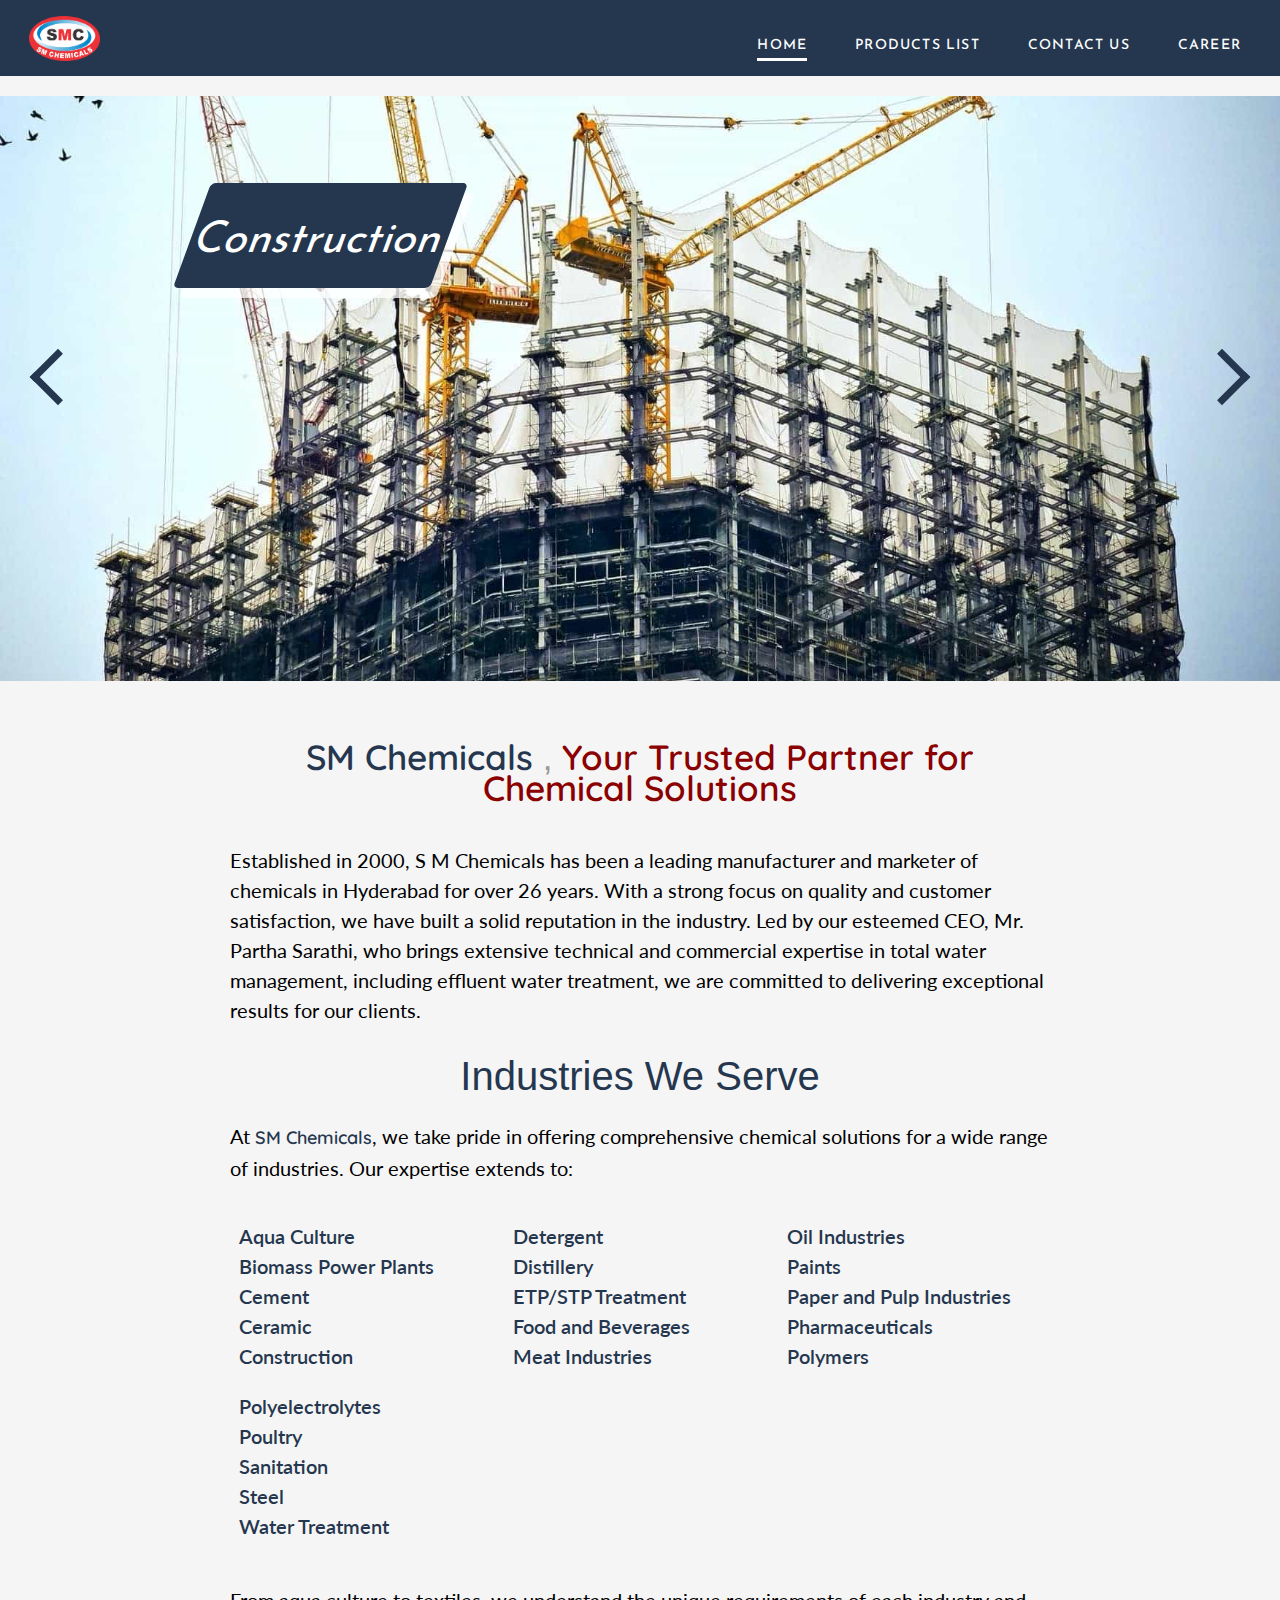
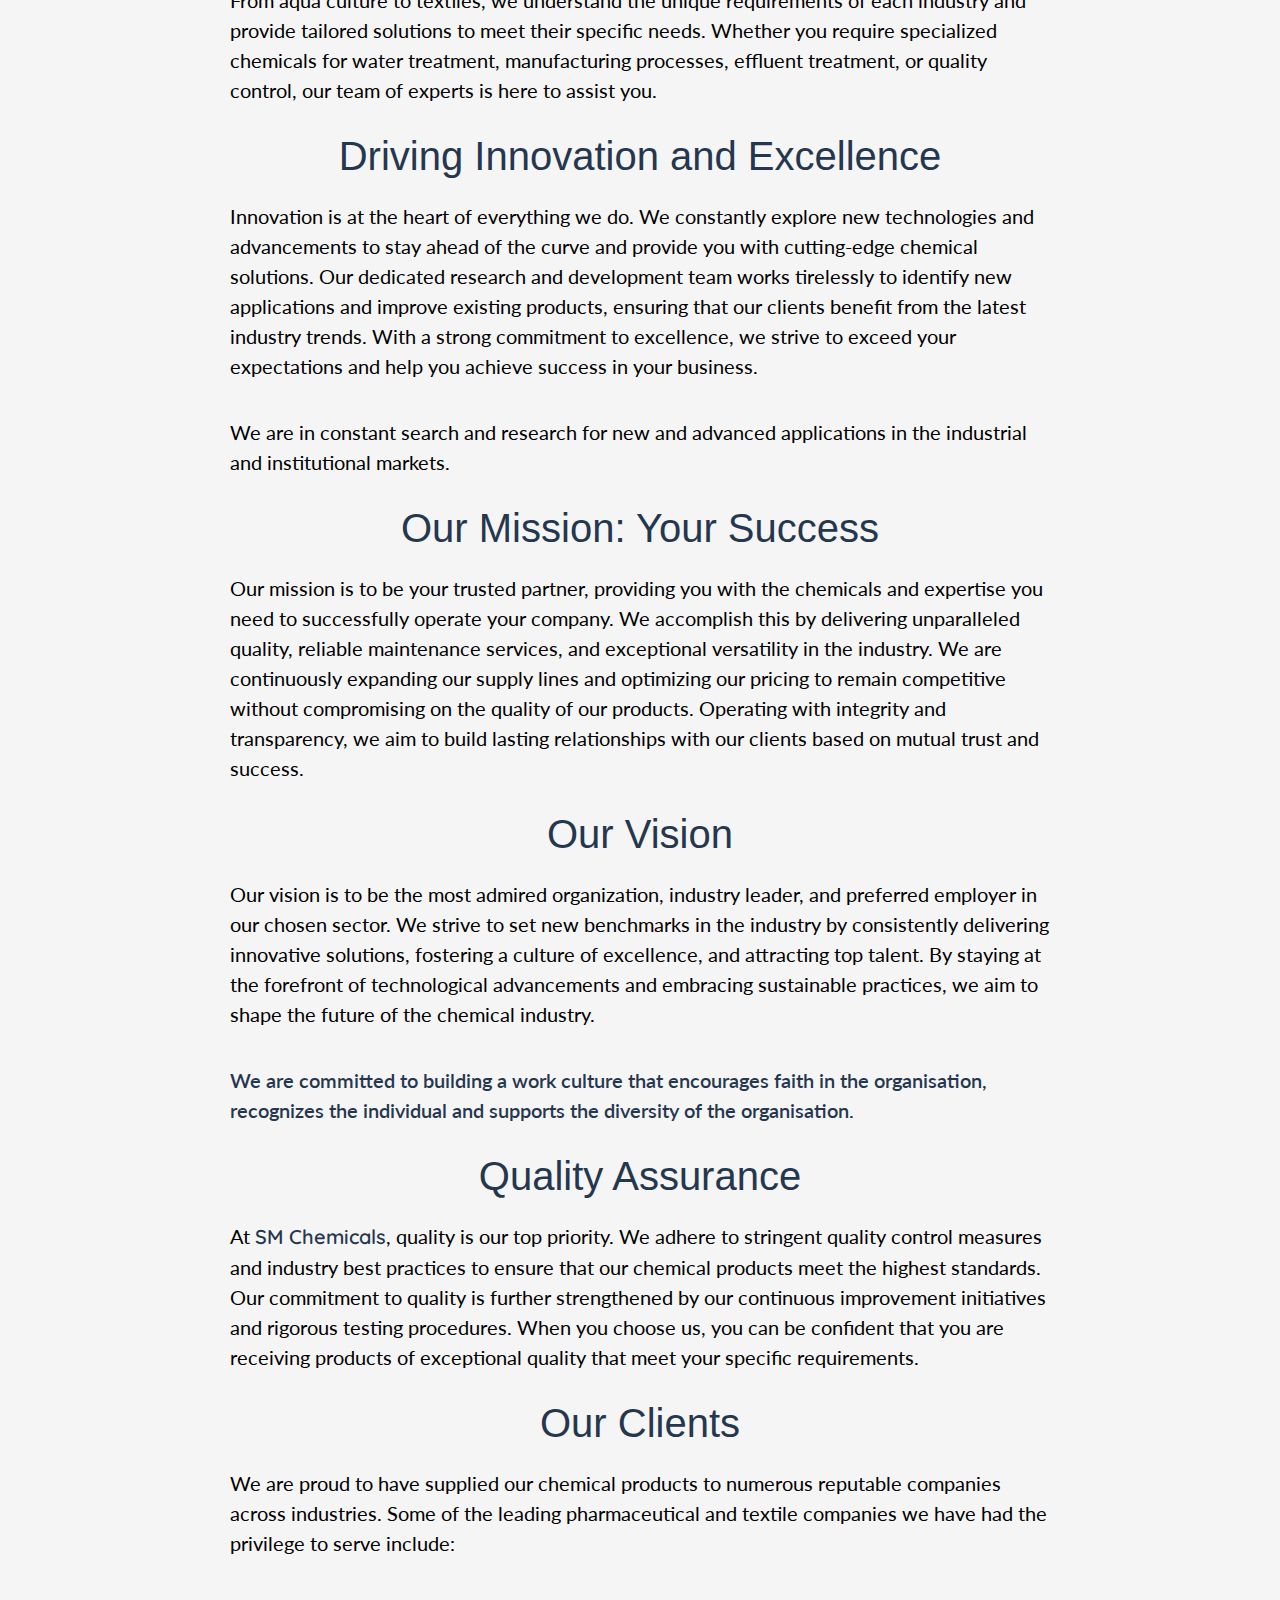
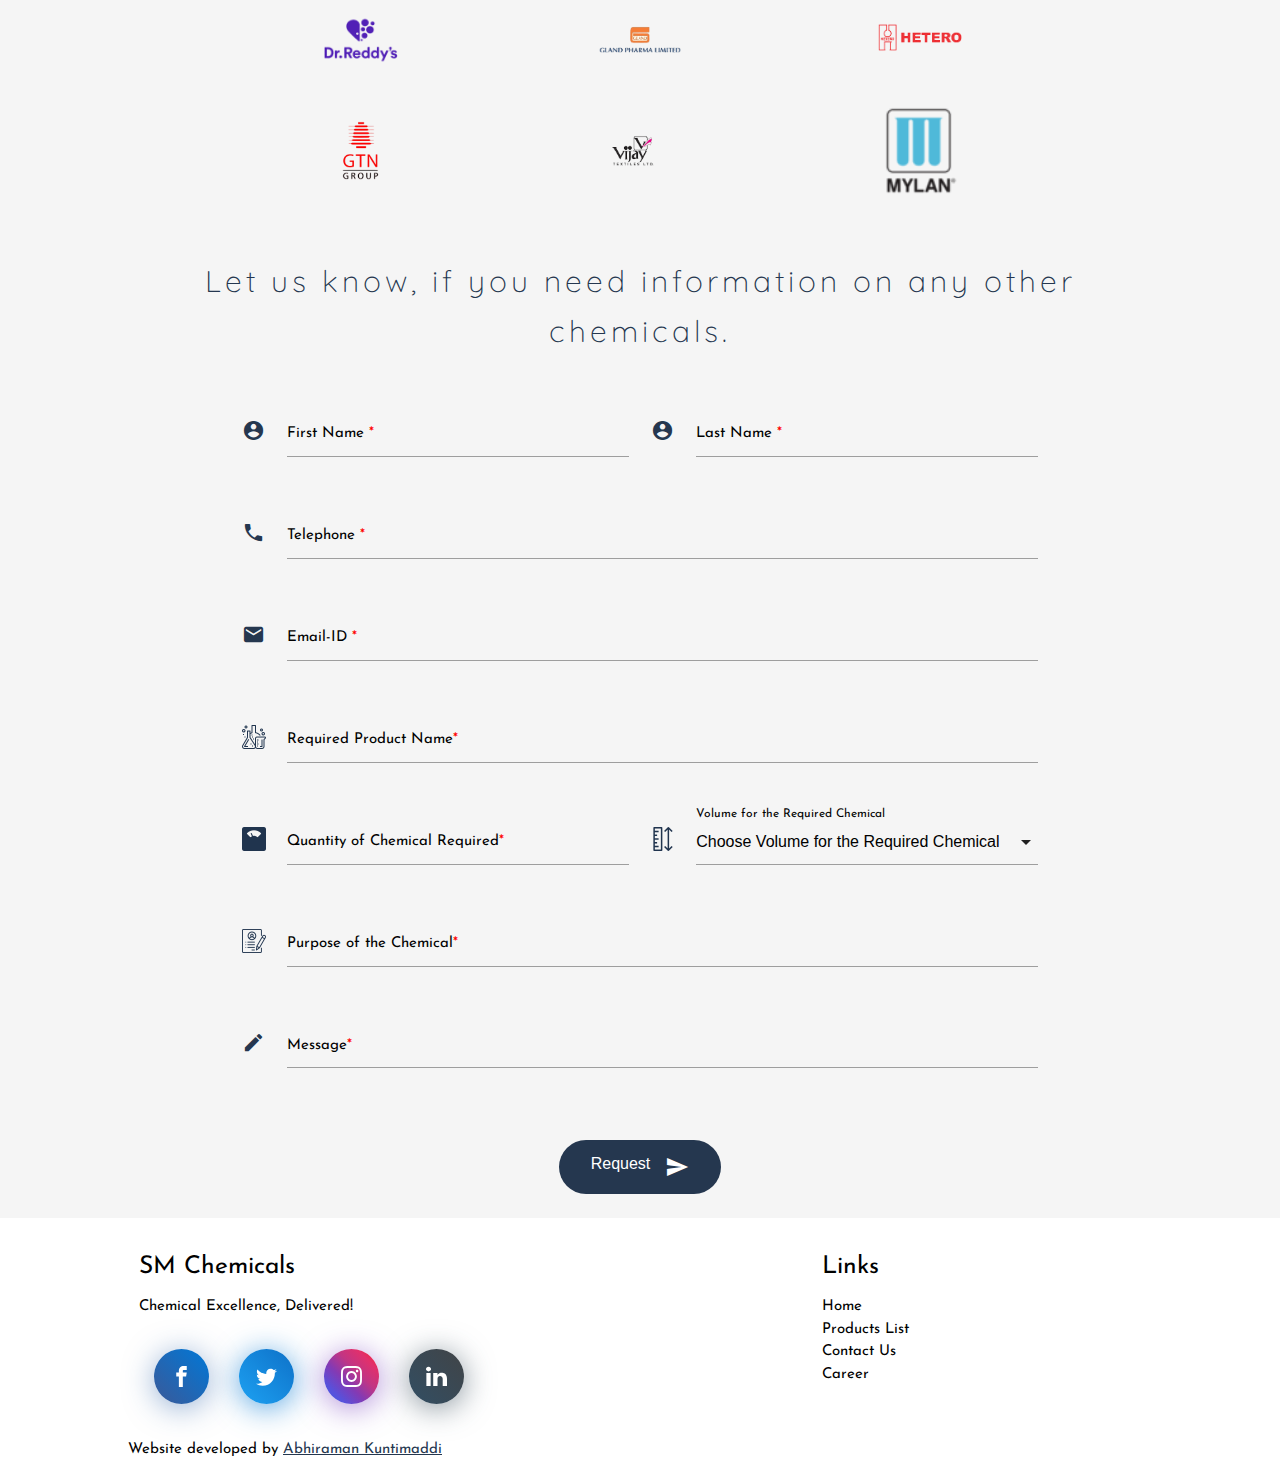
==== commit 1c9fb2b9: "Added CLS to images" ====
--- a/index.html
+++ b/index.html
@@ -316,7 +316,7 @@
             </li>
         </ul>
     </div>
-    <div id="construction" class="modal modal-fullscreen">
+    <!-- <div id="construction" class="modal modal-fullscreen">
         <div class="modal-content">
             <h4 class="center modal-header">Construction Indusrties</h4>
 
@@ -378,32 +378,32 @@
 
             <div class="content">
                 <div class="card-cust">
-                    <div class="ind-card-image z-depth-4" style="background-image: url(images/products/cogulants.jpg);">
+                    <div loading="lazy" class="ind-card-image z-depth-4" style="background-image: url(images/products/cogulants.jpg);">
                         <p class="card-text">Coagulants</p>
                     </div>
                 </div>
                 <div class="card-cust">
-                    <div class="ind-card-image z-depth-4" style="background-image: url(images/products/biodisperants.jpg);">
+                    <div loading="lazy" class="ind-card-image z-depth-4" style="background-image: url(images/products/biodisperants.jpg);">
                         <p class="card-text">Color Removal Polymer</p>
                     </div>
                 </div>
                 <div class="card-cust">
-                    <div class="ind-card-image z-depth-4" style="background-image: url(images/products/floculants.jpg);">
+                    <div loading="lazy" class="ind-card-image z-depth-4" style="background-image: url(images/products/floculants.jpg);">
                         <p class="card-text">Floculants<br>(polyelectrolytes)</p>
                     </div>
                 </div>
                 <div class="card-cust">
-                    <div class="ind-card-image z-depth-4" style="background-image: url(images/products/sm-default.jpg);">
+                    <div loading="lazy" class="ind-card-image z-depth-4" style="background-image: url(images/products/sm-default.jpg);">
                         <p class="card-text">Inorganic and Polymeric</p>
                     </div>
                 </div>
                 <div class="card-cust">
-                    <div class="ind-card-image z-depth-4" style="background-image: url(images/products/bacterial-culture.jpg);">
+                    <div loading="lazy" class="ind-card-image z-depth-4" style="background-image: url(images/products/bacterial-culture.jpg);">
                         <p class="card-text">Media and Bactrial culture for aerobic & anaerobic System</p>
                     </div>
                 </div>
                 <div class="card-cust">
-                    <div class="ind-card-image z-depth-4" style="background-image: url(images/products/etp-plant.jpg);">
+                    <div loading="lazy" class="ind-card-image z-depth-4" style="background-image: url(images/products/etp-plant.jpg);">
                         <p class="card-text">STP & ETP plants for different applications</p>
                     </div>
                 </div>
@@ -420,27 +420,27 @@
 
             <div class="content">
                 <div class="card-cust">
-                    <div class="ind-card-image z-depth-4" style="background-image: url(images/products/cleaning.jpg);">
+                    <div loading="lazy" class="ind-card-image z-depth-4" style="background-image: url(images/products/cleaning.jpg);">
                         <p class="card-text">Cleaning</p>
                     </div>
                 </div>
                 <div class="card-cust">
-                    <div class="ind-card-image z-depth-4" style="background-image: url(images/products/detergent.jpg);">
+                    <div loading="lazy" class="ind-card-image z-depth-4" style="background-image: url(images/products/detergent.jpg);">
                         <p class="card-text">Detergents</p>
                     </div>
                 </div>
                 <div class="card-cust">
-                    <div class="ind-card-image z-depth-4" style="background-image: url(images/products/fabric-soft.jpg);">
+                    <div loading="lazy" class="ind-card-image z-depth-4" style="background-image: url(images/products/fabric-soft.jpg);">
                         <p class="card-text">Fabric Softners</p>
                     </div>
                 </div>
                 <div class="card-cust">
-                    <div class="ind-card-image z-depth-4" style="background-image: url(images/products/hardness.jpg);">
+                    <div loading="lazy" class="ind-card-image z-depth-4" style="background-image: url(images/products/hardness.jpg);">
                         <p class="card-text">Hardness reducers</p>
                     </div>
                 </div>
                 <div class="card-cust">
-                    <div class="ind-card-image z-depth-4" style="background-image: url(images/products/PH-boosters.jpg);">
+                    <div loading="lazy" class="ind-card-image z-depth-4" style="background-image: url(images/products/PH-boosters.jpg);">
                         <p class="card-text">PH boosters</p>
                     </div>
                 </div>
@@ -456,17 +456,17 @@
             <h4 class="center">Coagulants</h4>
             <div class="content">
                 <div class="card-cust">
-                    <div class="ind-card-image z-depth-4" style="background-image: url(images/products/DADMAC.png);">
+                    <div loading="lazy" class="ind-card-image z-depth-4" style="background-image: url(images/products/DADMAC.png);">
                         <p class="card-text">DADMAC</p>
                     </div>
                 </div>
                 <div class="card-cust">
-                    <div class="ind-card-image z-depth-4" style="background-image: url(images/products/DCDA.jpg);">
+                    <div loading="lazy" class="ind-card-image z-depth-4" style="background-image: url(images/products/DCDA.jpg);">
                         <p class="card-text">DCDA Based decoloring</p>
                     </div>
                 </div>
                 <div class="card-cust">
-                    <div class="ind-card-image z-depth-4" style="background-image: url(images/products/edta.png);">
+                    <div loading="lazy" class="ind-card-image z-depth-4" style="background-image: url(images/products/edta.png);">
                         <p class="card-text">Polyamine</p>
                     </div>
                 </div>
@@ -475,17 +475,17 @@
             <h4 class="center">Dispersants</h4>
             <div class="content">
                 <div class="card-cust">
-                    <div class="ind-card-image z-depth-4" style="background-image: url(images/products/.jpg);">
+                    <div loading="lazy" class="ind-card-image z-depth-4" style="background-image: url(images/products/.jpg);">
                         <p class="card-text">Anionic</p>
                     </div>
                 </div>
                 <div class="card-cust">
-                    <div class="ind-card-image z-depth-4" style="background-image: url(images/products/.jpg);">
+                    <div loading="lazy" class="ind-card-image z-depth-4" style="background-image: url(images/products/.jpg);">
                         <p class="card-text">Cationic</p>
                     </div>
                 </div>
                 <div class="card-cust">
-                    <div class="ind-card-image z-depth-4" style="background-image: url(images/products/edta.png);">
+                    <div loading="lazy" class="ind-card-image z-depth-4" style="background-image: url(images/products/edta.png);">
                         <p class="card-text">Non-ionic</p>
                     </div>
                 </div>
@@ -493,12 +493,12 @@
             <h4 class="center">Sludge Dewatering / Silica Dispersants</h4>
             <div class="content">
                 <div class="card-cust">
-                    <div class="ind-card-image z-depth-4" style="background-image: url(images/products/sludge.jpg);">
+                    <div cloading="lazy" lass="ind-card-image z-depth-4" style="background-image: url(images/products/sludge.jpg);">
                         <p class="card-text">Sludge Dewatering and Thickening</p>
                     </div>
                 </div>
                 <div class="card-cust">
-                    <div class="ind-card-image z-depth-4" style="background-image: url(images/products/.jpg);">
+                    <div loading="lazy" class="ind-card-image z-depth-4" style="background-image: url(images/products/.jpg);">
                         <p class="card-text">Silica Dispersants</p>
                     </div>
                 </div>
@@ -514,32 +514,32 @@
 
             <div class="content">
                 <div class="card-cust">
-                    <div class="ind-card-image z-depth-4" style="background-image: url(images/products/biocide.jpg);">
+                    <div loading="lazy" class="ind-card-image z-depth-4" style="background-image: url(images/products/biocide.jpg);">
                         <p class="card-text">Biocide</p>
                     </div>
                 </div>
                 <div class="card-cust">
-                    <div class="ind-card-image z-depth-4" style="background-image: url(images/products/strength-polymer.jpg);">
+                    <div loading="lazy" class="ind-card-image z-depth-4" style="background-image: url(images/products/strength-polymer.jpg);">
                         <p class="card-text">Dry Strength Polymers</p>
                     </div>
                 </div>
                 <div class="card-cust">
-                    <div class="ind-card-image z-depth-4" style="background-image: url(images/products/etp-plant.jpg);">
+                    <div loading="lazy" class="ind-card-image z-depth-4" style="background-image: url(images/products/etp-plant.jpg);">
                         <p class="card-text">ETP Treatment Chemical</p>
                     </div>
                 </div>
                 <div class="card-cust">
-                    <div class="ind-card-image z-depth-4" style="background-image: url(images/products/polyaluminium-chloride.jpg);">
+                    <div loading="lazy" class="ind-card-image z-depth-4" style="background-image: url(images/products/polyaluminium-chloride.jpg);">
                         <p class="card-text">Polyaluminium Chloride</p>
                     </div>
                 </div>
                 <div class="card-cust">
-                    <div class="ind-card-image z-depth-4" style="background-image: url(images/products/binders.jpg);">
+                    <div loading="lazy" class="ind-card-image z-depth-4" style="background-image: url(images/products/binders.jpg);">
                         <p class="card-text">Retantion Aid</p>
                     </div>
                 </div>
                 <div class="card-cust">
-                    <div class="ind-card-image z-depth-4" style="background-image: url(images/products/strength-polymer.jpg);">
+                    <div loading="lazy" class="ind-card-image z-depth-4" style="background-image: url(images/products/strength-polymer.jpg);">
                         <p class="card-text">Wet Strength Polymers</p>
                     </div>
                 </div>
@@ -555,32 +555,32 @@
             <p class="center cust-txt">Low / Medium / High Pressure Boilers</p>
             <div class="content">
                 <div class="card-cust">
-                    <div class="ind-card-image z-depth-4" style="background-image: url(images/products/sm-default.jpg);">
+                    <div loading="lazy" class="ind-card-image z-depth-4" style="background-image: url(images/products/sm-default.jpg);">
                         <p class="card-text">AntiScalent</p>
                     </div>
                 </div>
                 <div class="card-cust">
-                    <div class="ind-card-image z-depth-4" style="background-image: url(images/products/corrosion.jpg);">
+                    <div loading="lazy" class="ind-card-image z-depth-4" style="background-image: url(images/products/corrosion.jpg);">
                         <p class="card-text">Corrison Inhilitors</p>
                     </div>
                 </div>
                 <div class="card-cust">
-                    <div class="ind-card-image z-depth-4" style="background-image: url(images/products/descaling-chemicals.jpg);">
+                    <div loading="lazy" class="ind-card-image z-depth-4" style="background-image: url(images/products/descaling-chemicals.jpg);">
                         <p class="card-text">Descaling Chemicals</p>
                     </div>
                 </div>
                 <div class="card-cust">
-                    <div class="ind-card-image z-depth-4" style="background-image: url(images/products/PH-boosters.jpg);">
+                    <div loading="lazy" class="ind-card-image z-depth-4" style="background-image: url(images/products/PH-boosters.jpg);">
                         <p class="card-text">PH boosters</p>
                     </div>
                 </div>
                 <div class="card-cust">
-                    <div class="ind-card-image z-depth-4" style="background-image: url(images/products/sludge.jpg);">
+                    <div loading="lazy" class="ind-card-image z-depth-4" style="background-image: url(images/products/sludge.jpg);">
                         <p class="card-text">Sludge Conditioners</p>
                     </div>
                 </div>
                 <div class="card-cust">
-                    <div class="ind-card-image z-depth-4" style="background-image: url(images/products/sm-default.jpg);">
+                    <div loading="lazy" class="ind-card-image z-depth-4" style="background-image: url(images/products/sm-default.jpg);">
                         <p class="card-text">Volatile and Non-Volatile Treatment</p>
                     </div>
                 </div>
@@ -589,7 +589,7 @@
                 <a href="" class="modal-btn-cust modal-close hoverable">Back</a>
             </div>
         </div>
-    </div>
+    </div> -->
     <!--
     <div class="scroll-down svg animated fadeInUp delay-5s slow" id="home-scroll-down">
         <svg id="Layer_2" x="0px" y="0px" viewBox="0 0 25.166666 37.8704414" enable-background="new 0 0 25.166666 37.8704414" xml:space="preserve">
@@ -713,22 +713,22 @@
 
                 <div class="client-grid-container">
                     <div class="client-grid-item">
-                      <img src="images/clients/dr-reddys.png" alt="Client 1" loading="lazy">
+                      <img src="images/clients/dr-reddys.png" alt="Client 1" loading="lazy" width="35%" height="35%">
                     </div>
                     <div class="client-grid-item">
-                      <img src="images/clients/gland-pharma.png" alt="Client 2" loading="lazy">
+                      <img src="images/clients/gland-pharma.png" alt="Client 2" loading="lazy" width="35%" height="35%">
                     </div>
                     <div class="client-grid-item">
-                        <img src="images/clients/hetro-drugs.png" alt="Client 3" loading="lazy"> 
+                        <img src="images/clients/hetro-drugs.png" alt="Client 3" loading="lazy" width="35%" height="35%"> 
                     </div>
                     <div class="client-grid-item">
-                        <img src="images/clients/gtn.png" alt="Client 4" loading="lazy"> 
+                        <img src="images/clients/gtn.png" alt="Client 4" loading="lazy" width="35%" height="35%"> 
                     </div>
                     <div class="client-grid-item">
-                        <img src="images/clients/vijay-text.png" alt="Client 5" loading="lazy"> 
+                        <img src="images/clients/vijay-text.png" alt="Client 5" loading="lazy" width="35%" height="35%"> 
                     </div>
                     <div class="client-grid-item">
-                        <img src="images/clients/Mylan.png" alt="Client 6" loading="lazy">
+                        <img src="images/clients/Mylan.png" alt="Client 6" loading="lazy" width="35%" height="35%">
                       </div>
                     <!-- Add more client-grid-items for additional client images -->
                   </div>
